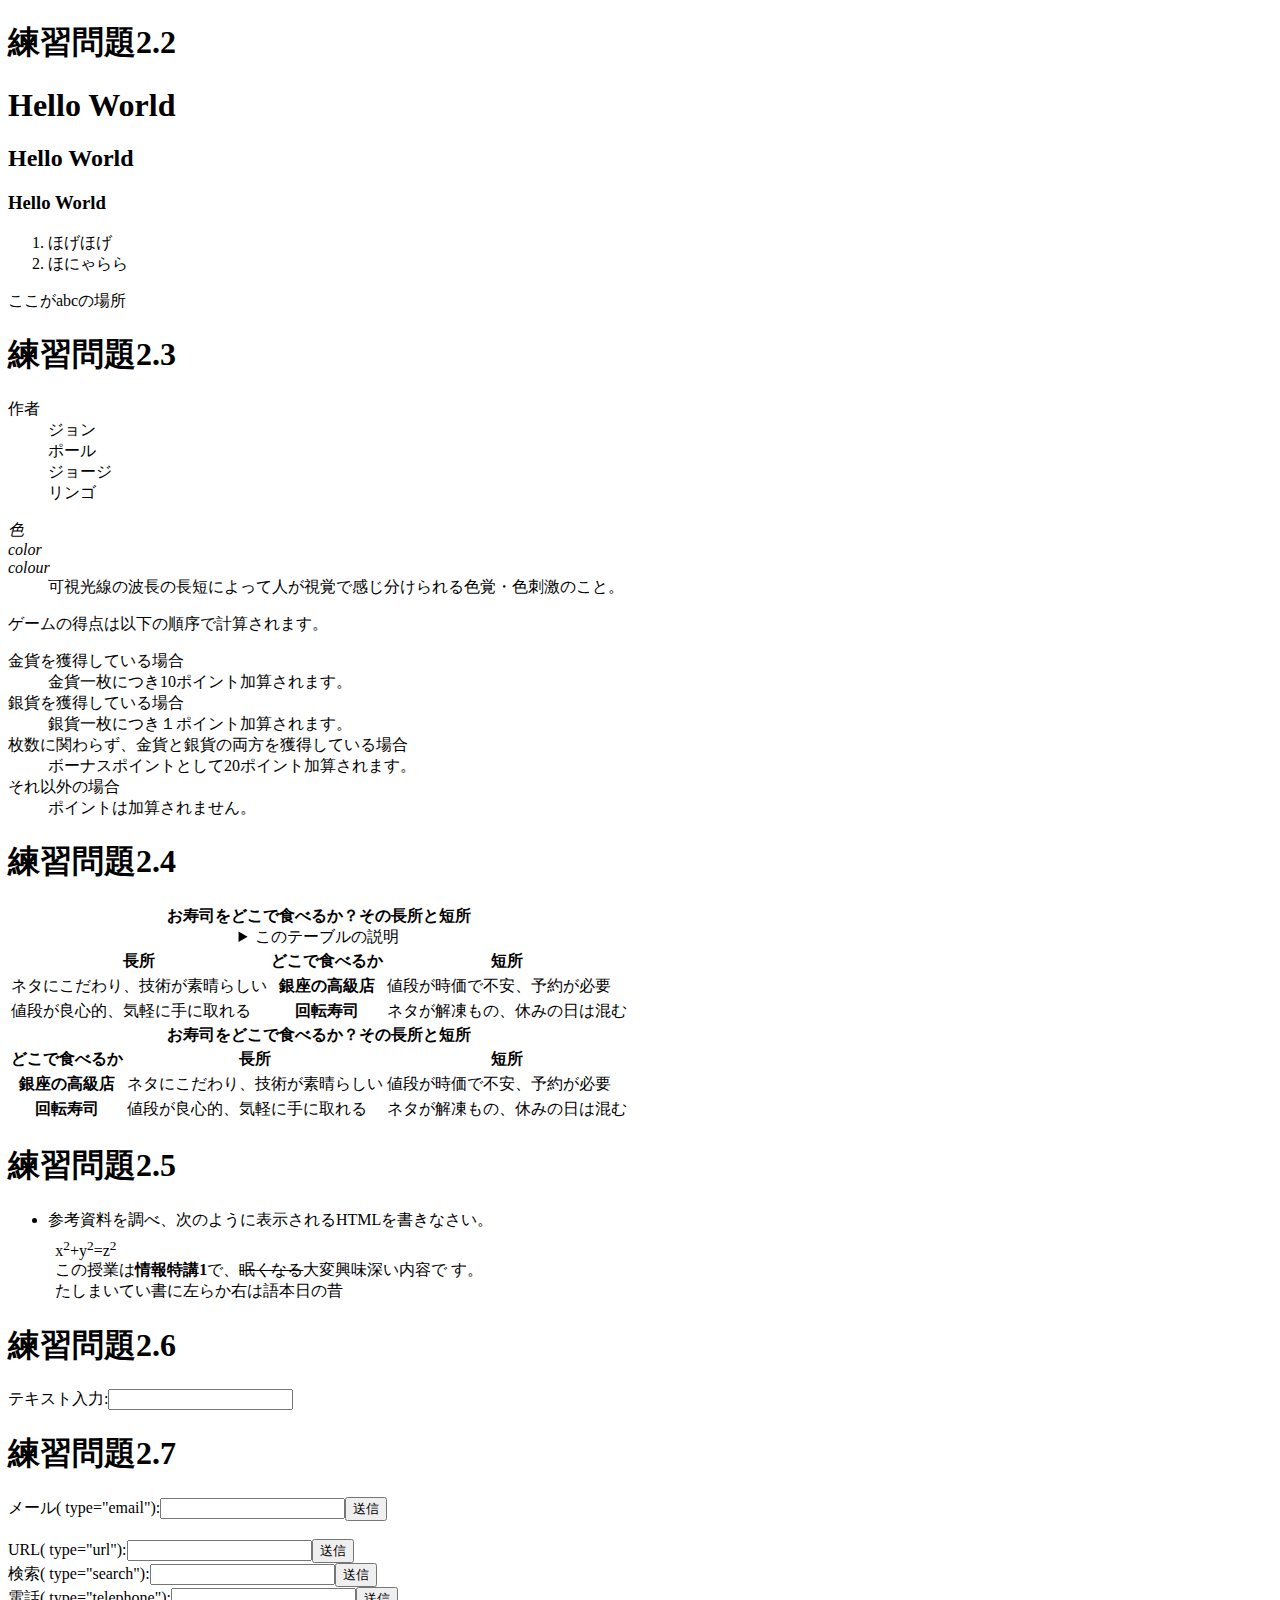
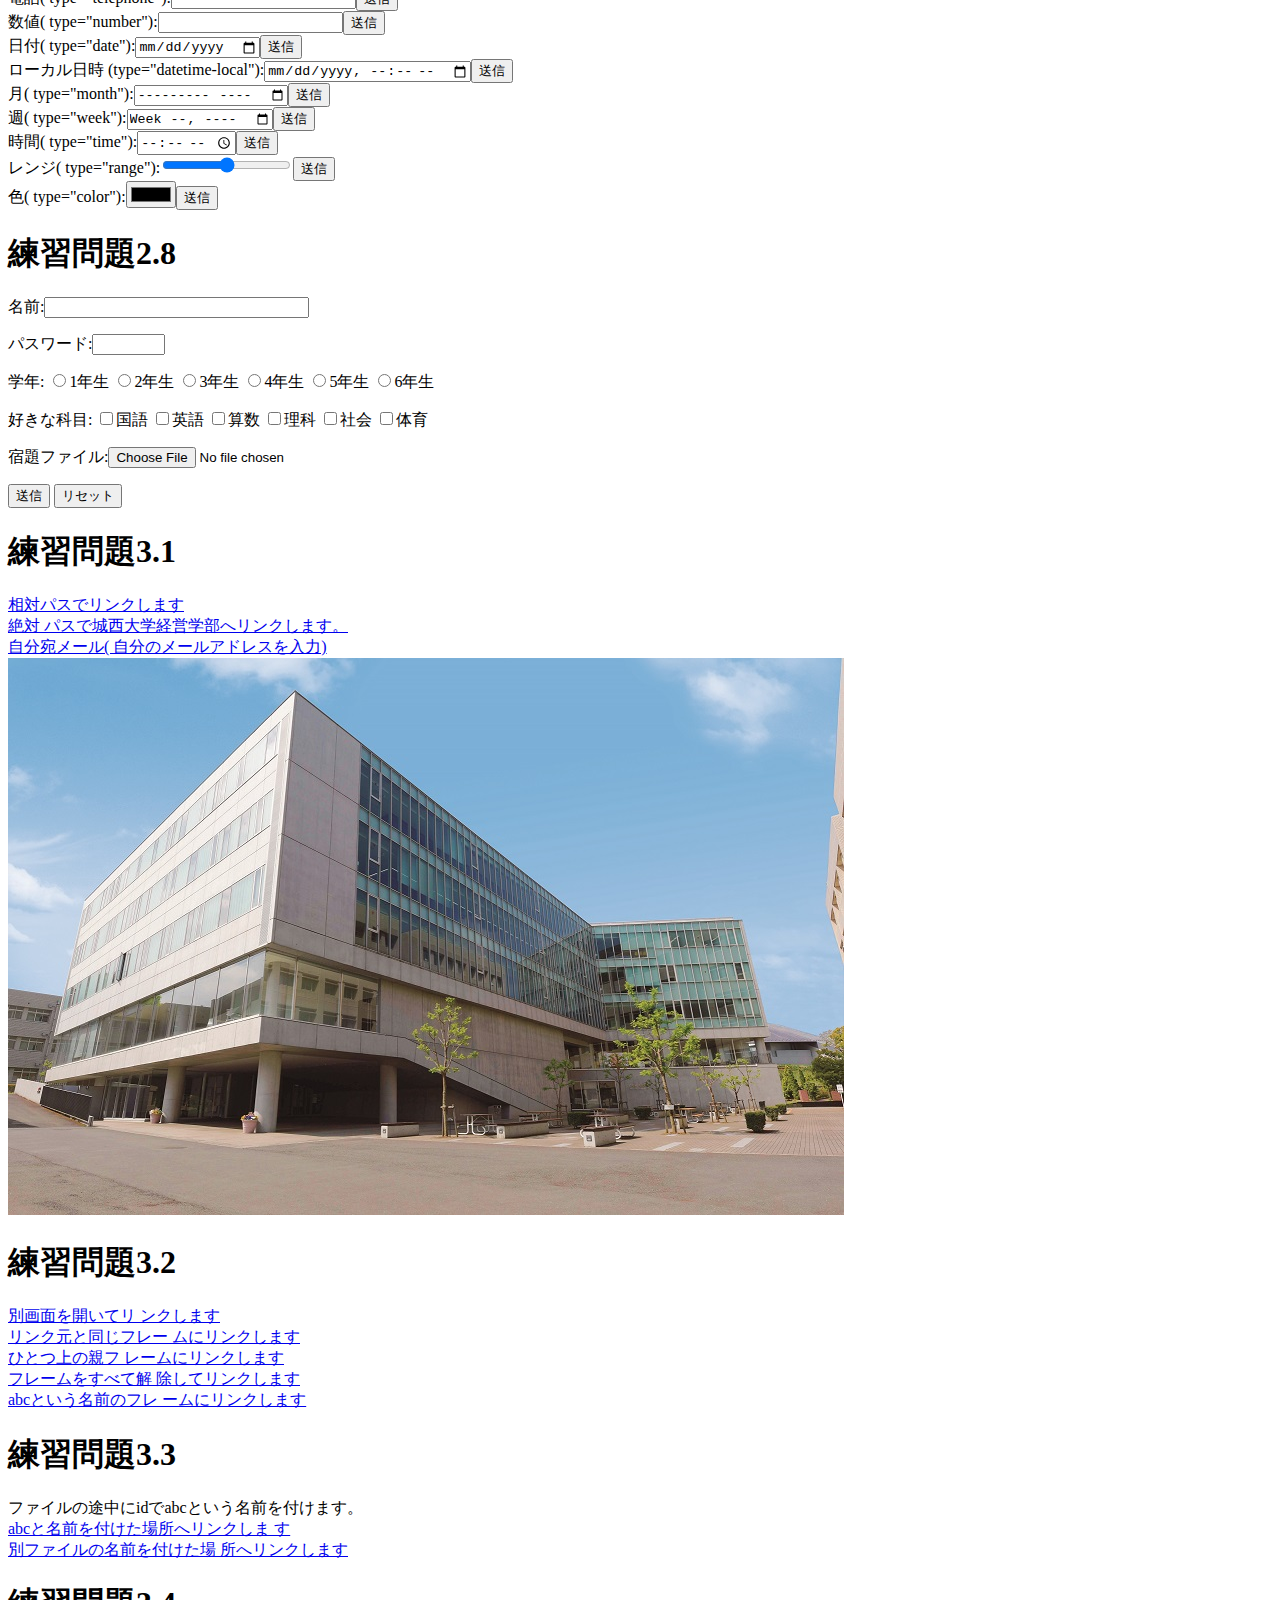
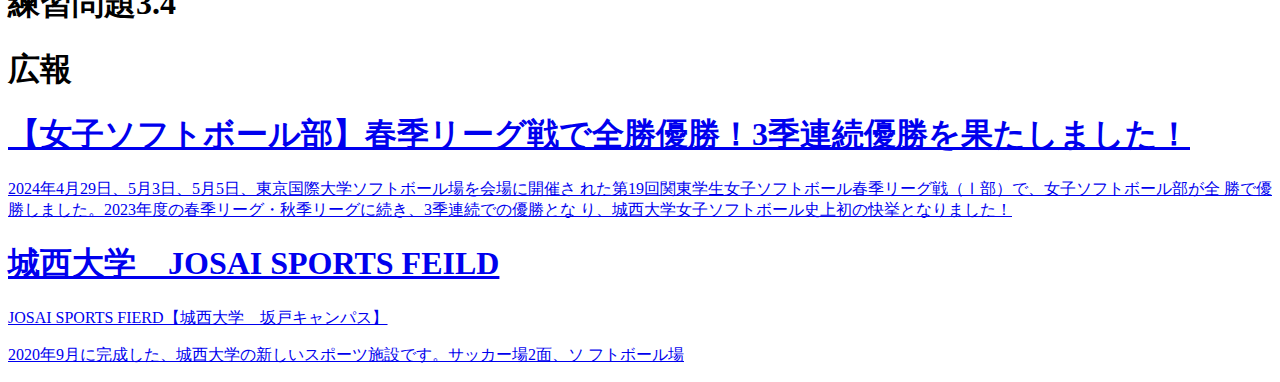
==== index.html @ 0cda3645 "Update index.html" ====
<!DOCTYPE html>
 
<html lang="ja">
 
<head>
 
<meta charset="UTF-8">
 
<title>Web開発の練習1</title>
 
</head>
 
<body>
 
<!--文字の大きさの練習-->

 <h1>練習問題2.2</h1>
 
<h1>Hello World</h1>

 <h2>Hello World</h2>

 <h3>Hello World</h3>

 <ol>
  
   <li>ほげほげ</li>
  
   <li>ほにゃらら</li>
  
 </ol>

 <a id="abc">ここがabcの場所</a>

 <h1>練習問題2.3</h1>

 <dl>
 <dt>作者</dt>
 <dd>ジョン</dd>
 <dd>ポール</dd>
 <dd>ジョージ</dd>
 <dd>リンゴ</dd>
 </dl>

 <dl>
 <dt lang="ja"><dfn>色</dfn></dt>
 <dt lang="en-US"><dfn>color</dfn></dt>
 <dt lang="en-GB"><dfn>colour</dfn></dt>
 <dd>可視光線の波長の長短によって人が視覚で感じ分けられる色覚・色刺激のこと。</dd>
 </dl>
 <p>ゲームの得点は以下の順序で計算されます。
 </p>
 <dl>
 <dt>金貨を獲得している場合</dt>
 <dd>金貨一枚につき10ポイント加算されます。
 </dd>
 <dt>銀貨を獲得している場合</dt>
 <dd>銀貨一枚につき１ポイント加算されます。</dd>
 <dt>枚数に関わらず、金貨と銀貨の両方を獲得している場合</dt>
 <dd>ボーナスポイントとして20ポイント加算されます。</dd>
 <dt>それ以外の場合</dt>
 <dd>ポイントは加算されません。</dd>
 </dl>

 <h1>練習問題2.4</h1>

 <table>
 <caption>
 <strong>お寿司をどこで食べるか？その長所と短所</strong>
 <details>
 <summary>このテーブルの説明</summary>
 <p>以下のテーブルでは、２番目のカラムに寿司店のタイプが入れられています。その左側にそのようなタイプのお店でお寿司を食べる場合の長所が、右側に短所が入られています。</p>
 </details>
 </caption>
 <thead>
 <tr><th>長所</th><th>どこで食べるか</th><th>短所</th></tr>
 </thead>
 <tbody>
 <tr><td>ネタにこだわり、技術が素晴らしい</td><th>銀座の高級店
 </th><td>値段が時価で不安、予約が必要</td></tr>
 <tr><td>値段が良心的、気軽に手に取れる</td><th>回転寿司
 </th><td>ネタが解凍もの、休みの日は混む</td></tr>
 </tbody>
 </table>
 <table>
 <caption>
 <strong>お寿司をどこで食べるか？その長所と短所</strong>
 </caption>
 <thead>
 <tr><th>どこで食べるか</th><th>長所</th><th>短所
 </th></tr>
 </thead>
 <tbody>
 <tr><th>銀座の高級店</th><td>ネタにこだわり、技術が素晴らしい
 </td><td>値段が時価で不安、予約が必要</td></tr>
 <tr><th>回転寿司</th><td>値段が良心的、気軽に手に取れる</td><td>ネタが解凍もの、休みの日は混む</td></tr>
 </tbody>
 </table>

 <h1>練習問題2.5</h1>

<ul>
<li>参考資料を調べ、次のように表示されるHTMLを書きなさい。
<p
style="margin:1ex">x<sup>2</sup>+y<sup>2</sup>=z<sup>2</sup>
<br>
この授業は<b>情報特講1</b>で、<s>眠くなる</s>大変興味深い内容で
す。<br>
<bdo dir="rtl">昔の日本語は右から左に書いていました</bdo></p>
</li>
</ul>
 

 <h1>練習問題2.6</h1>
 
<p>テキスト入力:<input type="text"></p>

<h1>練習問題2.7</h1>

<form action="xxx.php" method="post"><label>メール(
type="email"):<input type="email"
name="email"></label><input type="submit" value="送信
"></form>

<br>
<form action="xxx.php" method="post"><label>URL(
type="url"):<input type="url" name="url"></label><input
type="submit" value="送信"></form>
<form action="XXX.php" method="post"><label>検索(
type="search"):<input type="search"
name="search"></label><input type="submit" value="送信
"></form>
<form action="xxx.php" method="post"><label>電話(
type="telephone"):<input type="tel"
name="tel"></label><input type="submit" value="送信
"></form>

<form action="xxx.php" method="post"><label>数値(
type="number"):<input type="number"
name="number"></label><input type="submit" value="送信
"></form>
<form action="xxx.php" method="post"><label>日付(
type="date"):<input type="date"
name="date"></label><input type="submit" value="送信
"></form>
<form action="xxx.php" method="post"><label>ローカル日時
(type="datetime-local"):<input type="datetime-local"
name="datetime-local"></label><input type="submit"
value="送信"></form>

<form action="xxx.php" method="post"><label>月(
type="month"):<input type="month"
name="month"></label><input type="submit" value="送信
"></form> 
<form action="xxx.php" method="post"><label>週(
type="week"):<input type="week"
name="week"></label><input type="submit" value="送信
"></form>
<form action="xxx.php" method="post"><label>時間(
type="time"):<input type="time"
name="time"></label><input type="submit" value="送信
"></form>
<form action="xxx.php" method="post"><label>レンジ(
type="range"):<input type="range"
name="range"></label><input type="submit" value="送信
"></form>
<form action="xxx.php" method="post"><label>色(
type="color"):<input type="color"
name="color"></label><input type="submit" value="送信
"></form>

 <h1>練習問題2.8</h1>

<p><label>名前:<input type="text" name="name" size="30" maxlength="20"></label></p>
<p><label>パスワード:<input type="password" name="pass" size="6"
maxlength="4"></label></p>
<p>学年:
<label><input type="radio" name="gakunen" value="1">1年生</label>
<label><input type="radio" name="gakunen" value="2">2年生</label>
<label><input type="radio" name="gakunen" value="3">3年生</label>
<label><input type="radio" name="gakunen" value="4">4年生</label>
<label><input type="radio" name="gakunen" value="5">5年生</label>
<label><input type="radio" name="gakunen" value="6">6年生</label>
</p>
<p>好きな科目:
<label><input type="checkbox" name="kamoku" value="kokugo">国語</label>
<label><input type="checkbox" name="kamoku" value="eigo">英語</label>
<label><input type="checkbox" name="kamoku" value="sansu">算数</label>
<label><input type="checkbox" name="kamoku" value="rika">理科</label>
<label><input type="checkbox" name="kamoku" value="syakai">社会</label>
<label><input type="checkbox" name="kamoku" value="taiiku">体育</label>
</p>
<p><label>宿題ファイル:<input type="file" name="syukudai"></label></p>
<p>
<input type="submit" value="送信">
<input type="reset" value="リセット">
</p>

<h1>練習問題3.1</h1>

<a href="a.html">相対パスでリンクします</a><br>
<a href=https://www.josai.ac.jp/management/>絶対
パスで城西大学経営学部へリンクします。</a><br>
<a href="mailto:zm23475@josai.ac.jp">自分宛メール(
自分のメールアドレスを入力)</a><br>
<a href="https://www.josai.ac.jp/management/">
<img src="./image/keiei_small.jpg" alt="城西大学経営
学部"></a>

<h1>練習問題3.2</h1>

<a href="a.html" target="_blank">別画面を開いてリ
ンクします</a><br>
<a href="a.html" target="_self">リンク元と同じフレー
ムにリンクします</a><br>
<a href="a.html" target="_parent">ひとつ上の親フ
レームにリンクします</a><br>
<a href="a.html" target="_top">フレームをすべて解
除してリンクします</a><br>
<a href="a.html" target="abc">abcという名前のフレ
ームにリンクします</a><br>

<h1>練習問題3.3</h1>

ファイルの途中にidでabcという名前を付けます。<br>

<a href="#abc">abcと名前を付けた場所へリンクしま
す</a><br>

<a href="a.html#def">別ファイルの名前を付けた場
所へリンクします</a>

<h1>練習問題3.4</h1>
<aside class="ad">
<h1>広報</h1>
<a
href="https://sports.josai.ac.jp/news/nid00000270.html?_ga=2.108260102.546799402.1715649811-1950105430.1715649811">
<section>
<h1>【女子ソフトボール部】春季リーグ戦で全勝優勝！3季連続優勝を果たしました！
</h1>
<p>2024年4月29日、5月3日、5月5日、東京国際大学ソフトボール場を会場に開催さ
れた第19回関東学生女子ソフトボール春季リーグ戦（Ⅰ部）で、女子ソフトボール部が全
勝で優勝しました。2023年度の春季リーグ・秋季リーグに続き、3季連続での優勝とな
り、城西大学女子ソフトボール史上初の快挙となりました！</p></section></a>
<a href="https://www.josai.ac.jp/about/facility/shimokawara/">
<section>
<h1>城西大学　JOSAI SPORTS FEILD</h1>
<p>JOSAI SPORTS FIERD【城西大学　坂戸キャンパス】</p>
<p>2020年9月に完成した、城西大学の新しいスポーツ施設です。サッカー場2面、ソ
フトボール場</p>
</section>
 
</body>
 
</html>
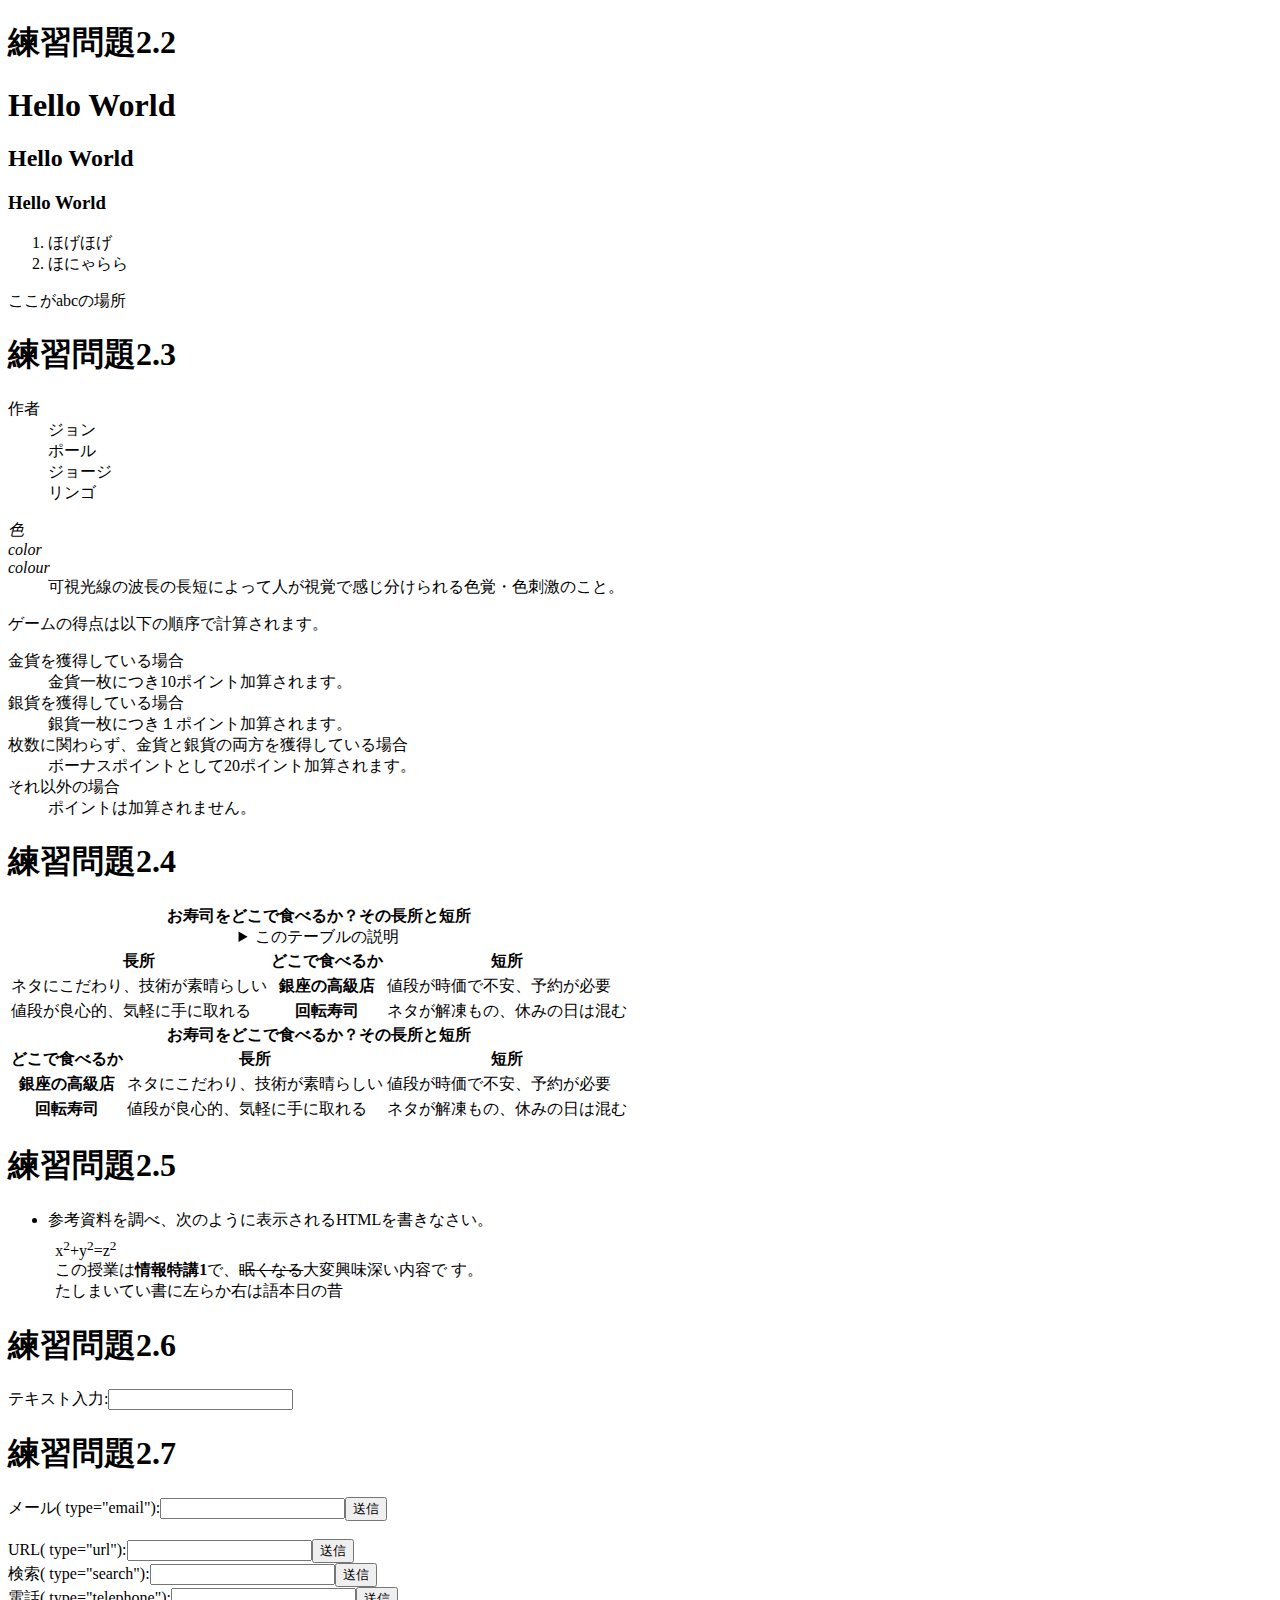
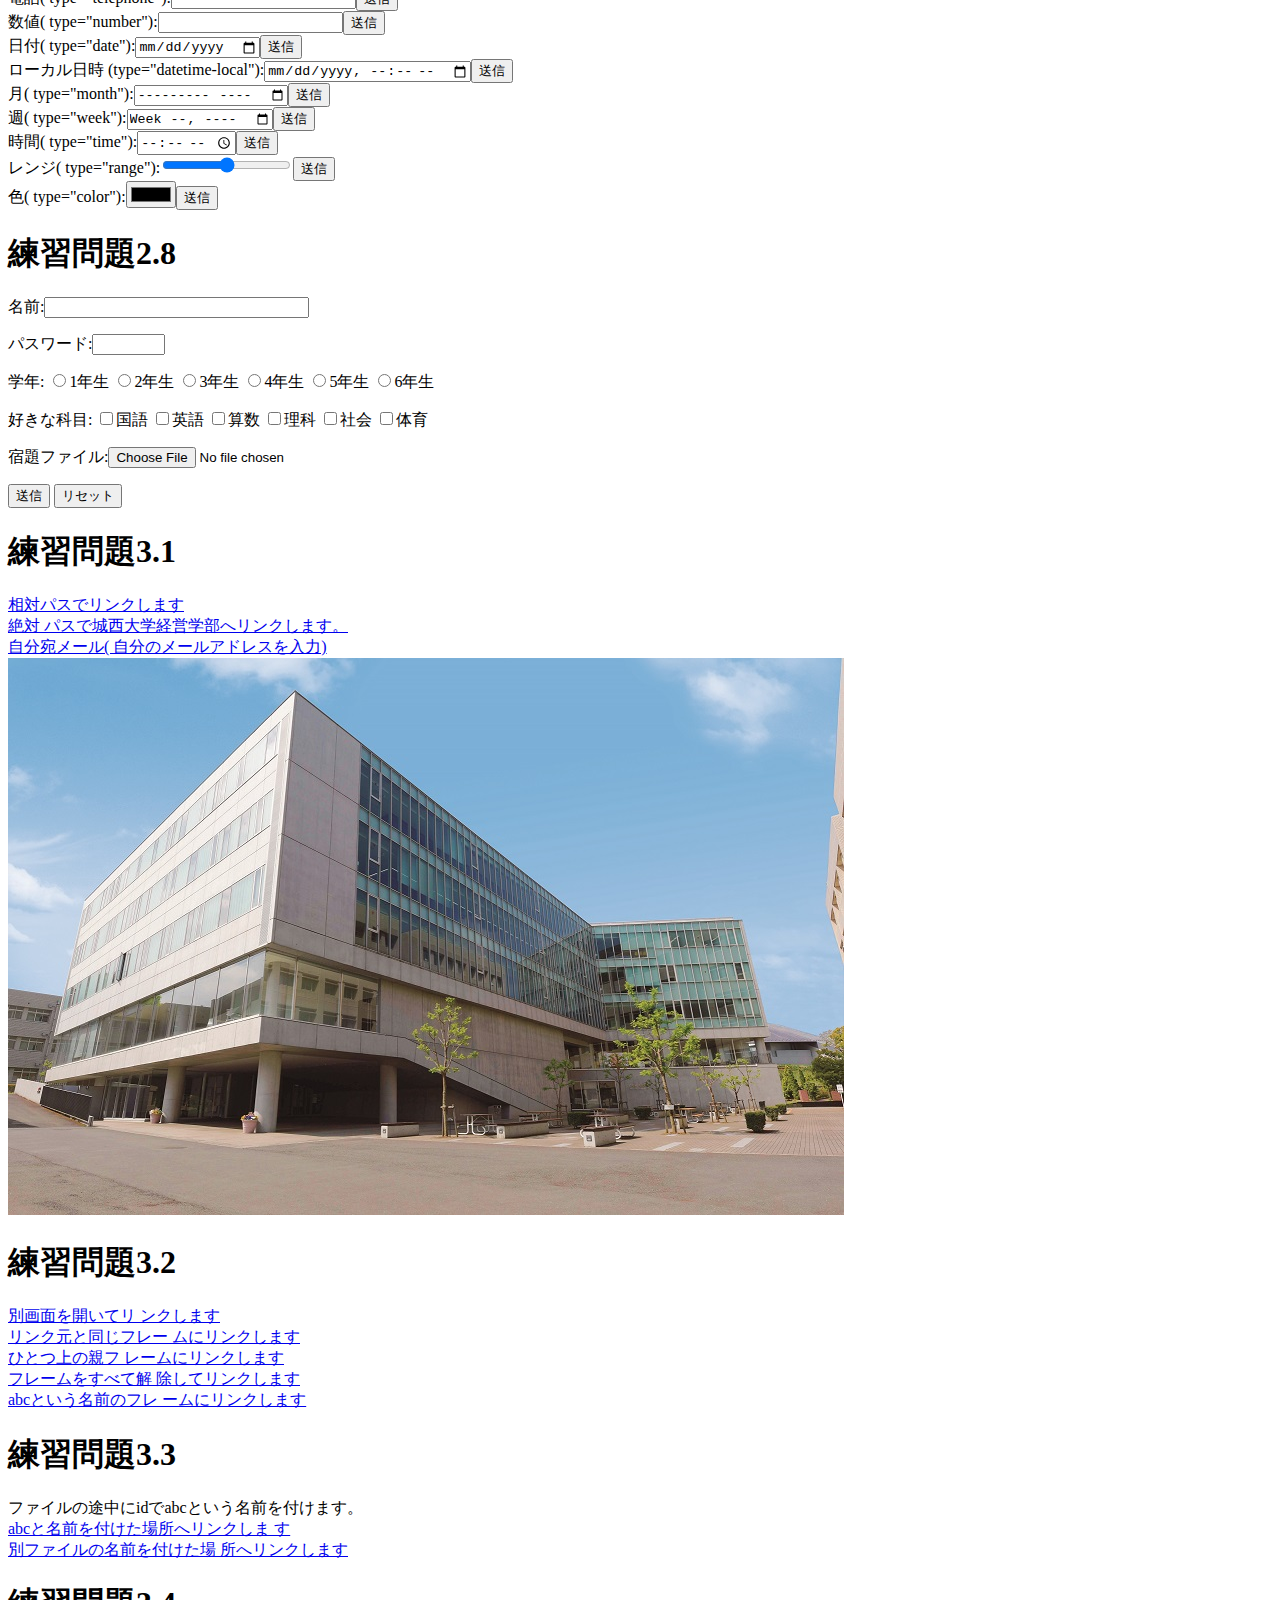
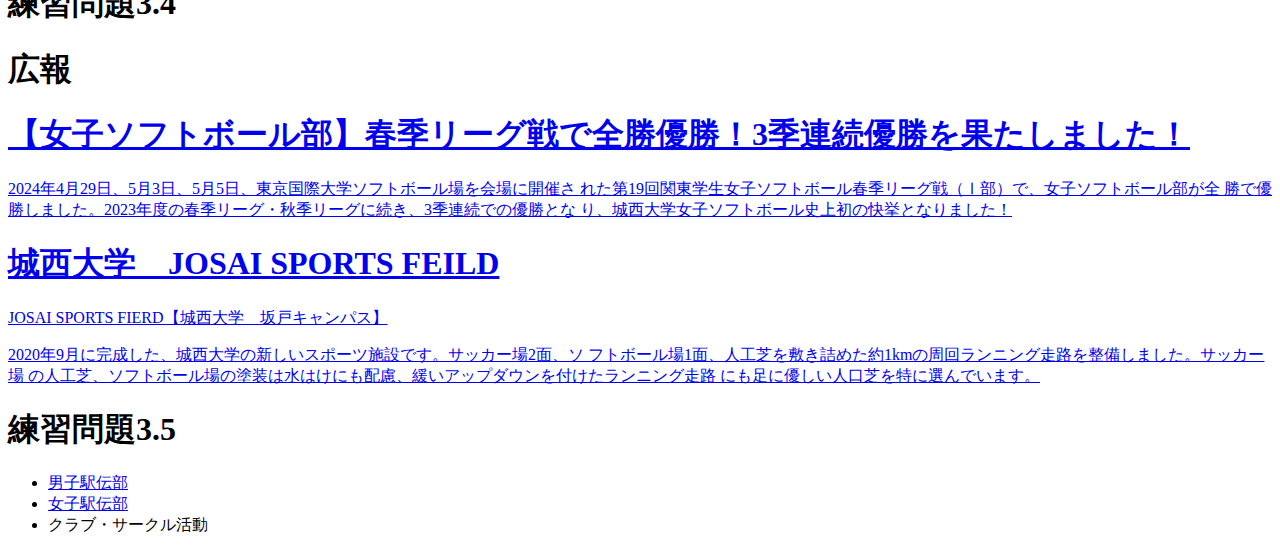
==== commit 7bfe1ea5: "Update index.html" ====
--- a/index.html
+++ b/index.html
@@ -247,9 +247,23 @@
 <h1>城西大学　JOSAI SPORTS FEILD</h1>
 <p>JOSAI SPORTS FIERD【城西大学　坂戸キャンパス】</p>
 <p>2020年9月に完成した、城西大学の新しいスポーツ施設です。サッカー場2面、ソ
-フトボール場</p>
-</section>
- 
+フトボール場1面、人工芝を敷き詰めた約1kmの周回ランニング走路を整備しました。サッカー場
+の人工芝、ソフトボール場の塗装は水はけにも配慮、緩いアップダウンを付けたランニング走路
+にも足に優しい人口芝を特に選んでいます。</p>
+</section></a>
+</aside>
+
+<h1>練習問題3.5</h1>
+
+<nav>
+<ul>
+<li><a href="https://sports.josai.ac.jp/club/dansiekiden/">
+男子駅伝部</a></li>
+<li><a href="https://sports.josai.ac.jp/club/josiekiden/">
+女子駅伝部</a></li>
+<li><a>クラブ・サークル活動</a></li>
+</ul>
+</nav>
 </body>
  
 </html>
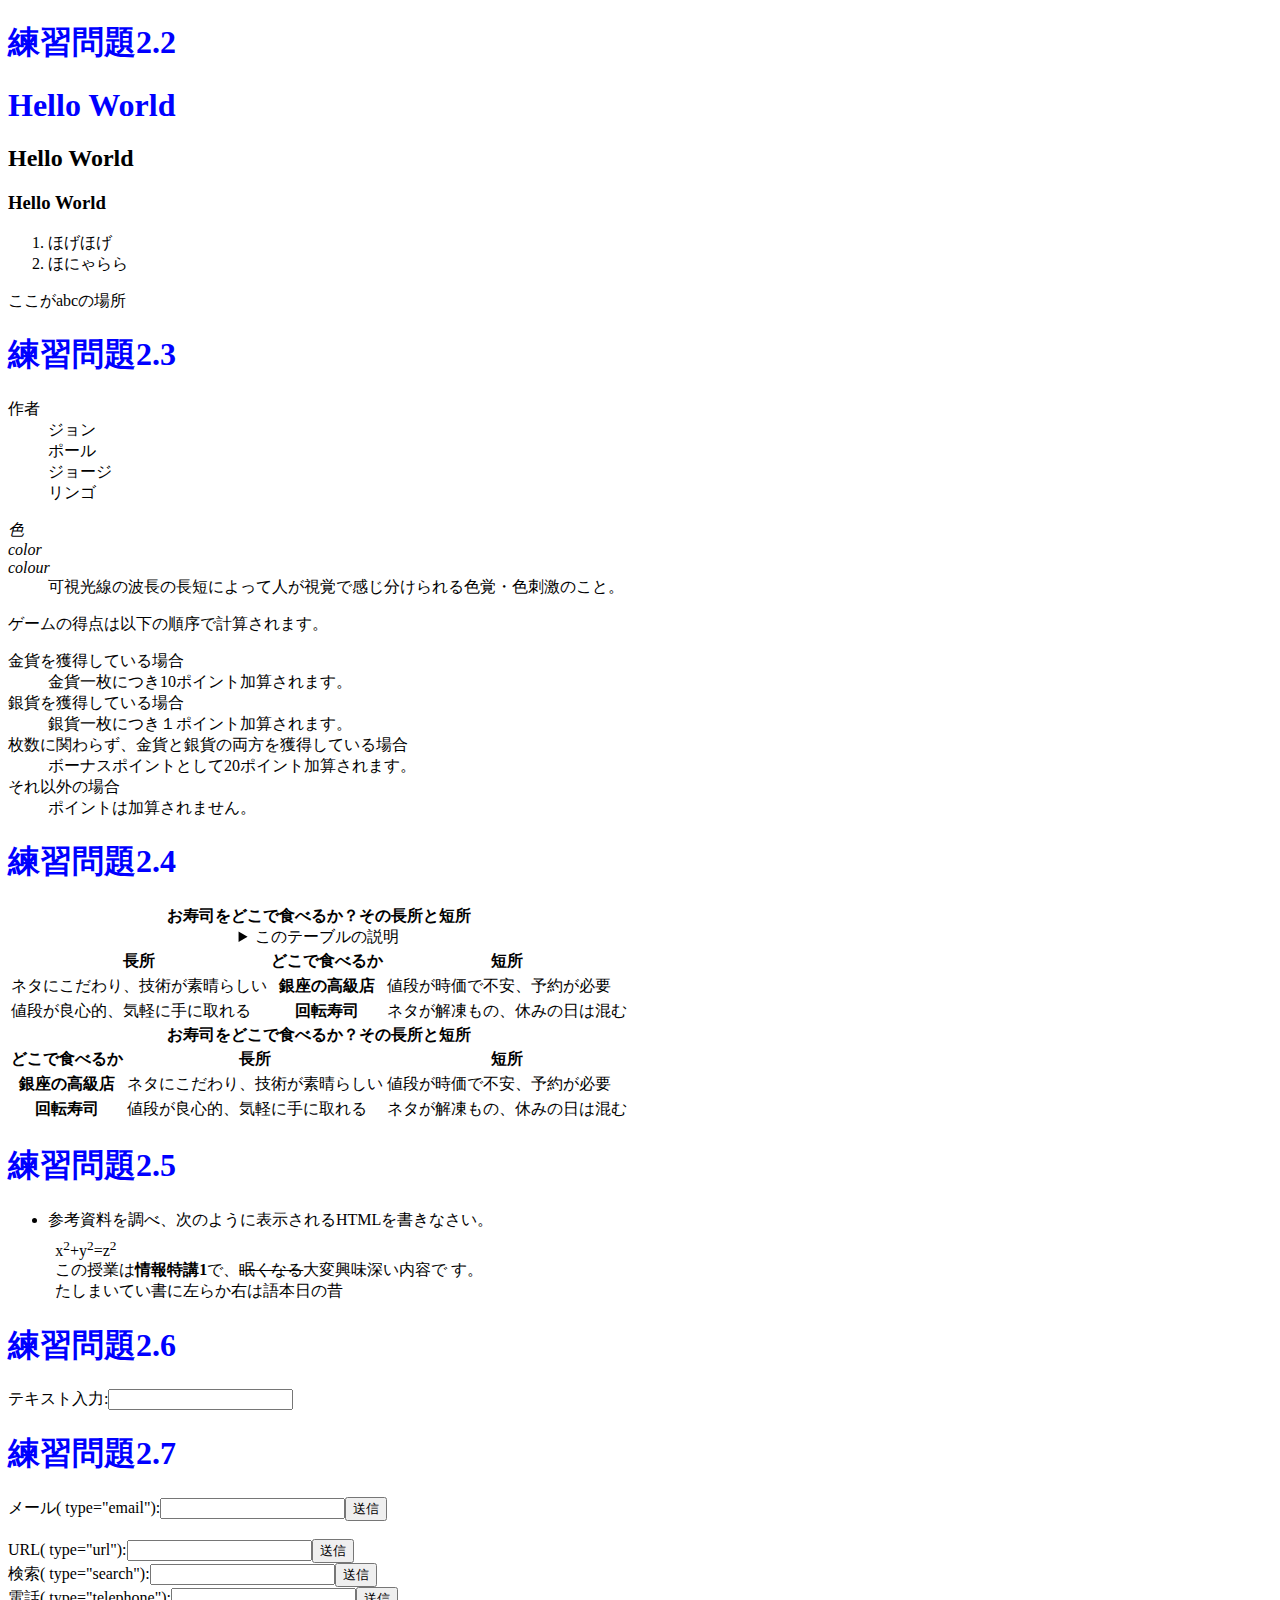
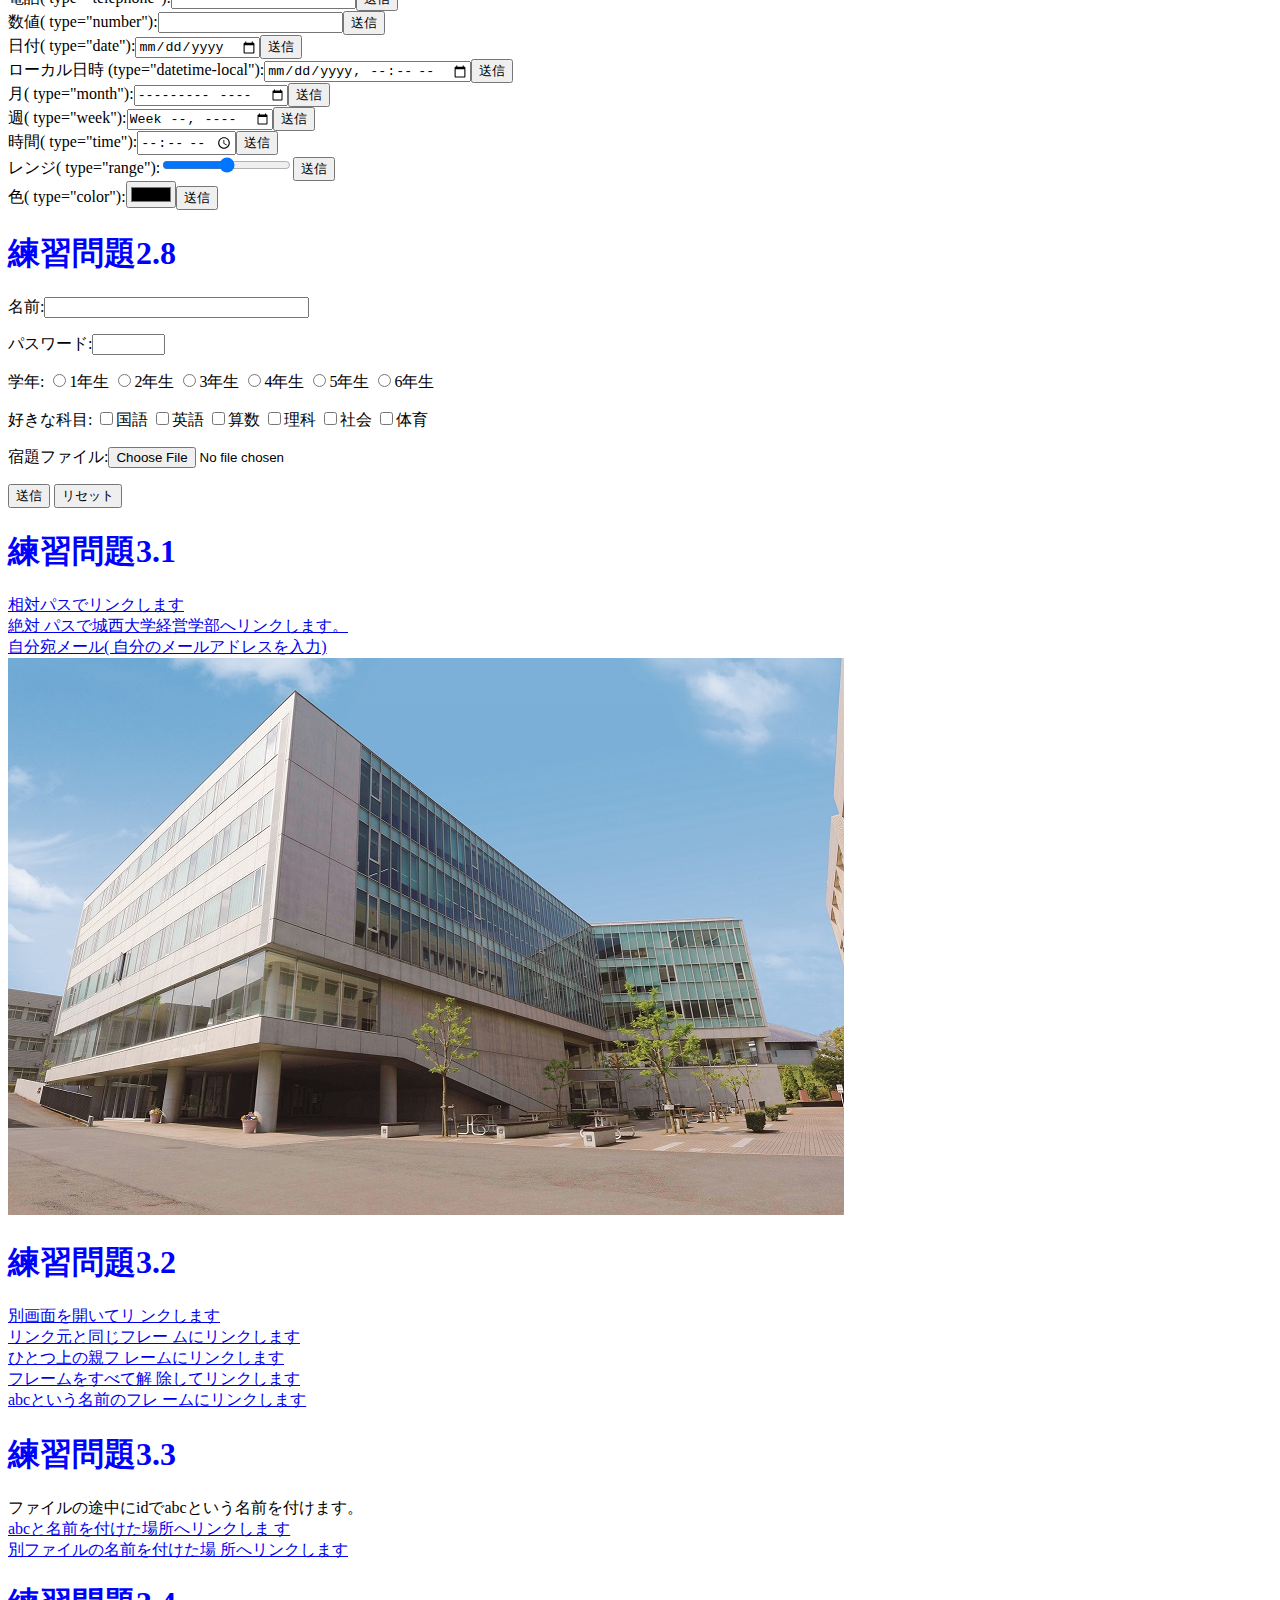
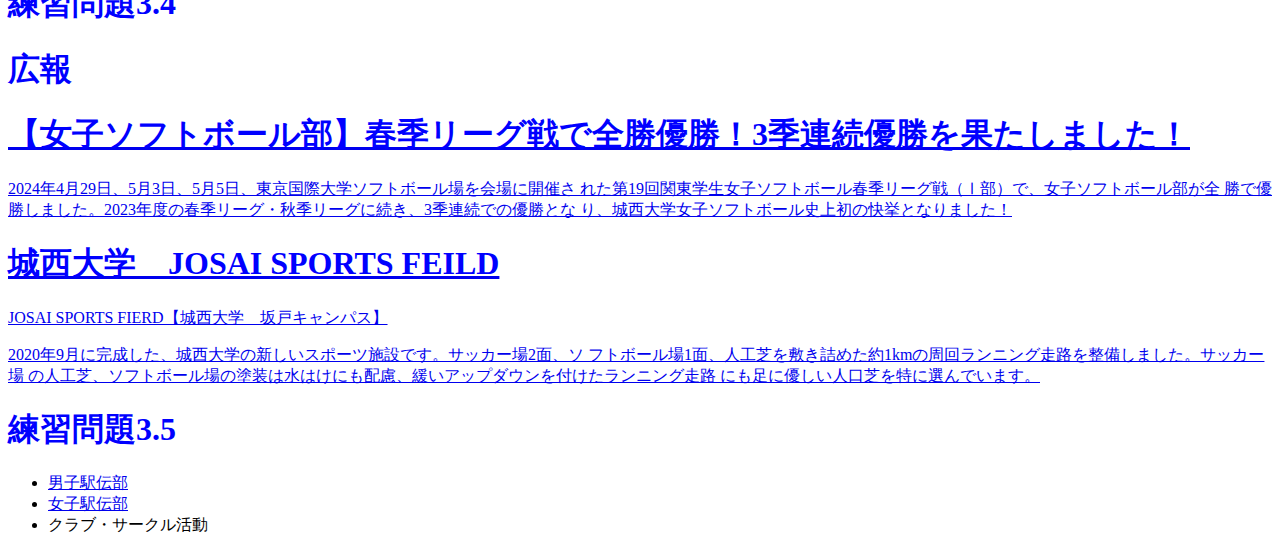
==== commit 317e2482: "Update index.html" ====
--- a/index.html
+++ b/index.html
@@ -7,6 +7,8 @@
 <meta charset="UTF-8">
  
 <title>Web開発の練習1</title>
+
+<link rel="stylesheet" href="mystyle.css"><!--この行を追加-->
  
 </head>
  
--- a/mystyle.css
+++ b/mystyle.css
@@ -0,0 +1 @@
+h1{color:blue;}
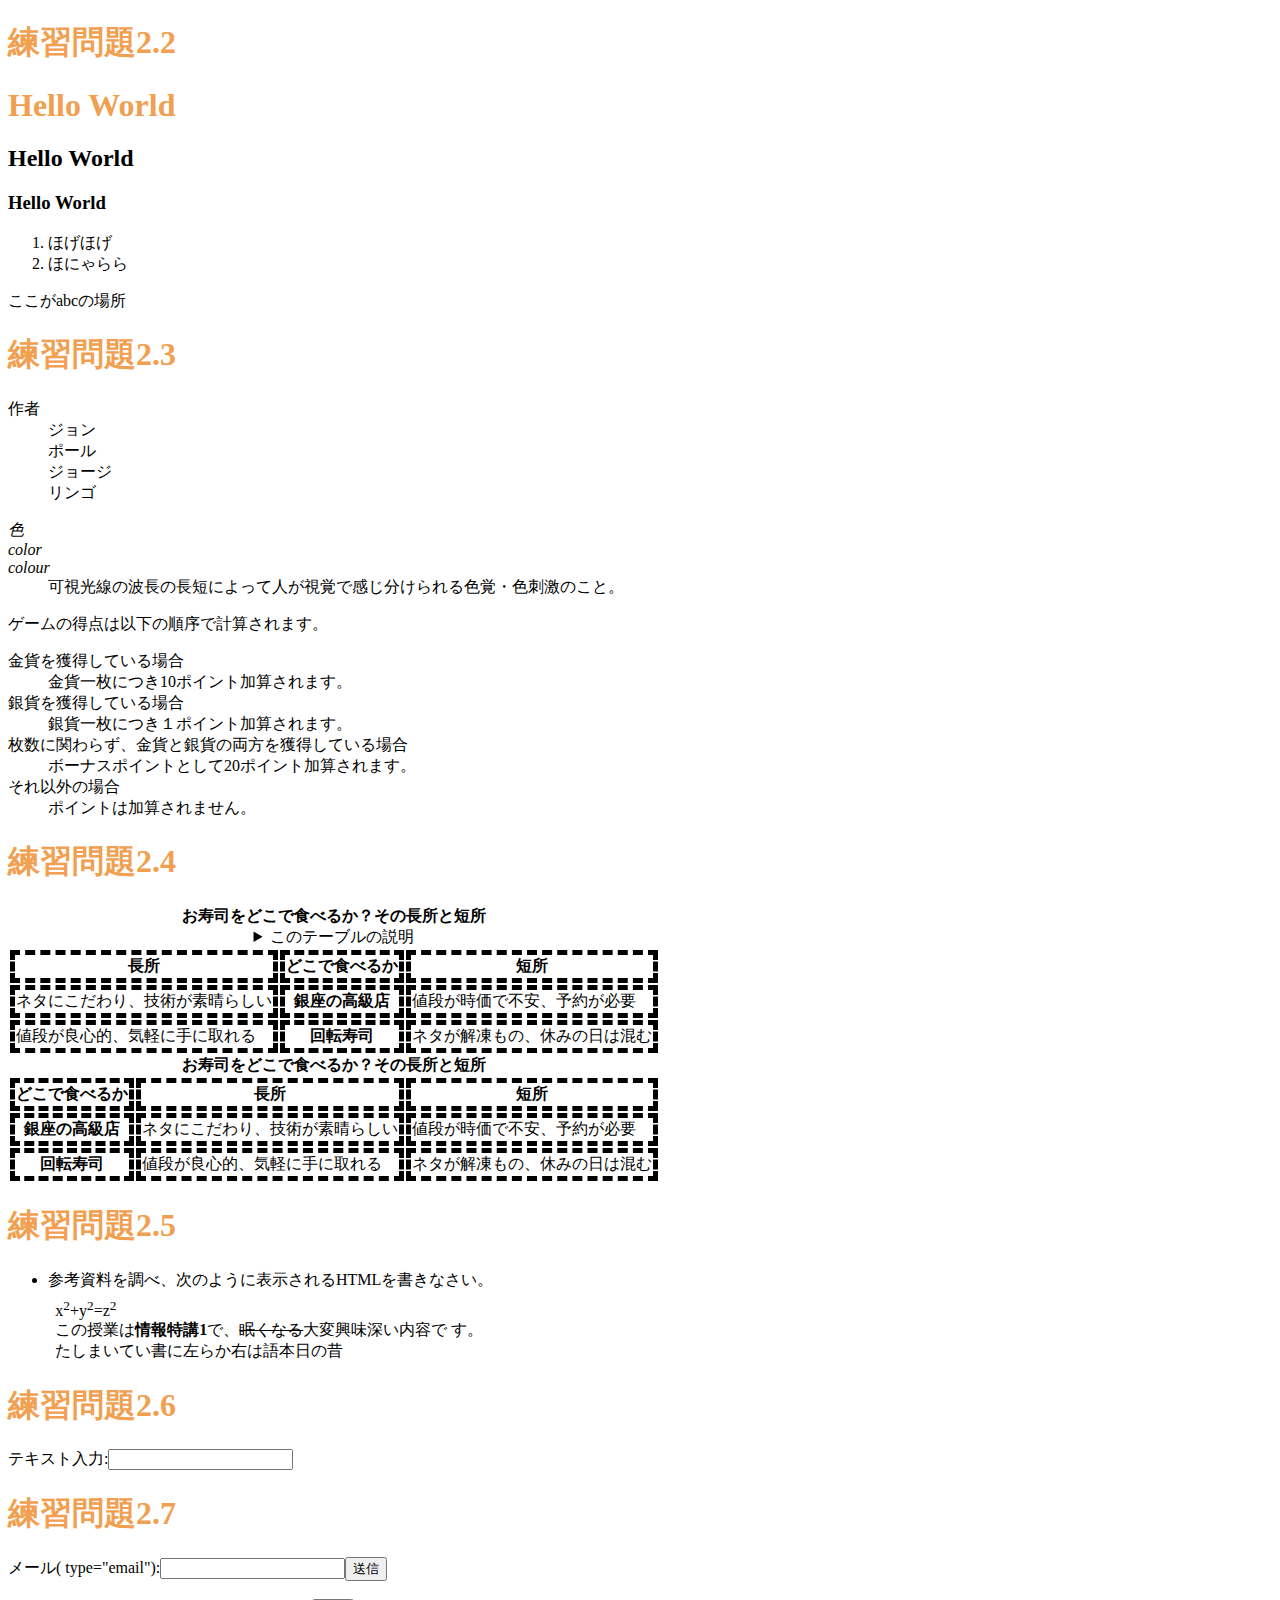
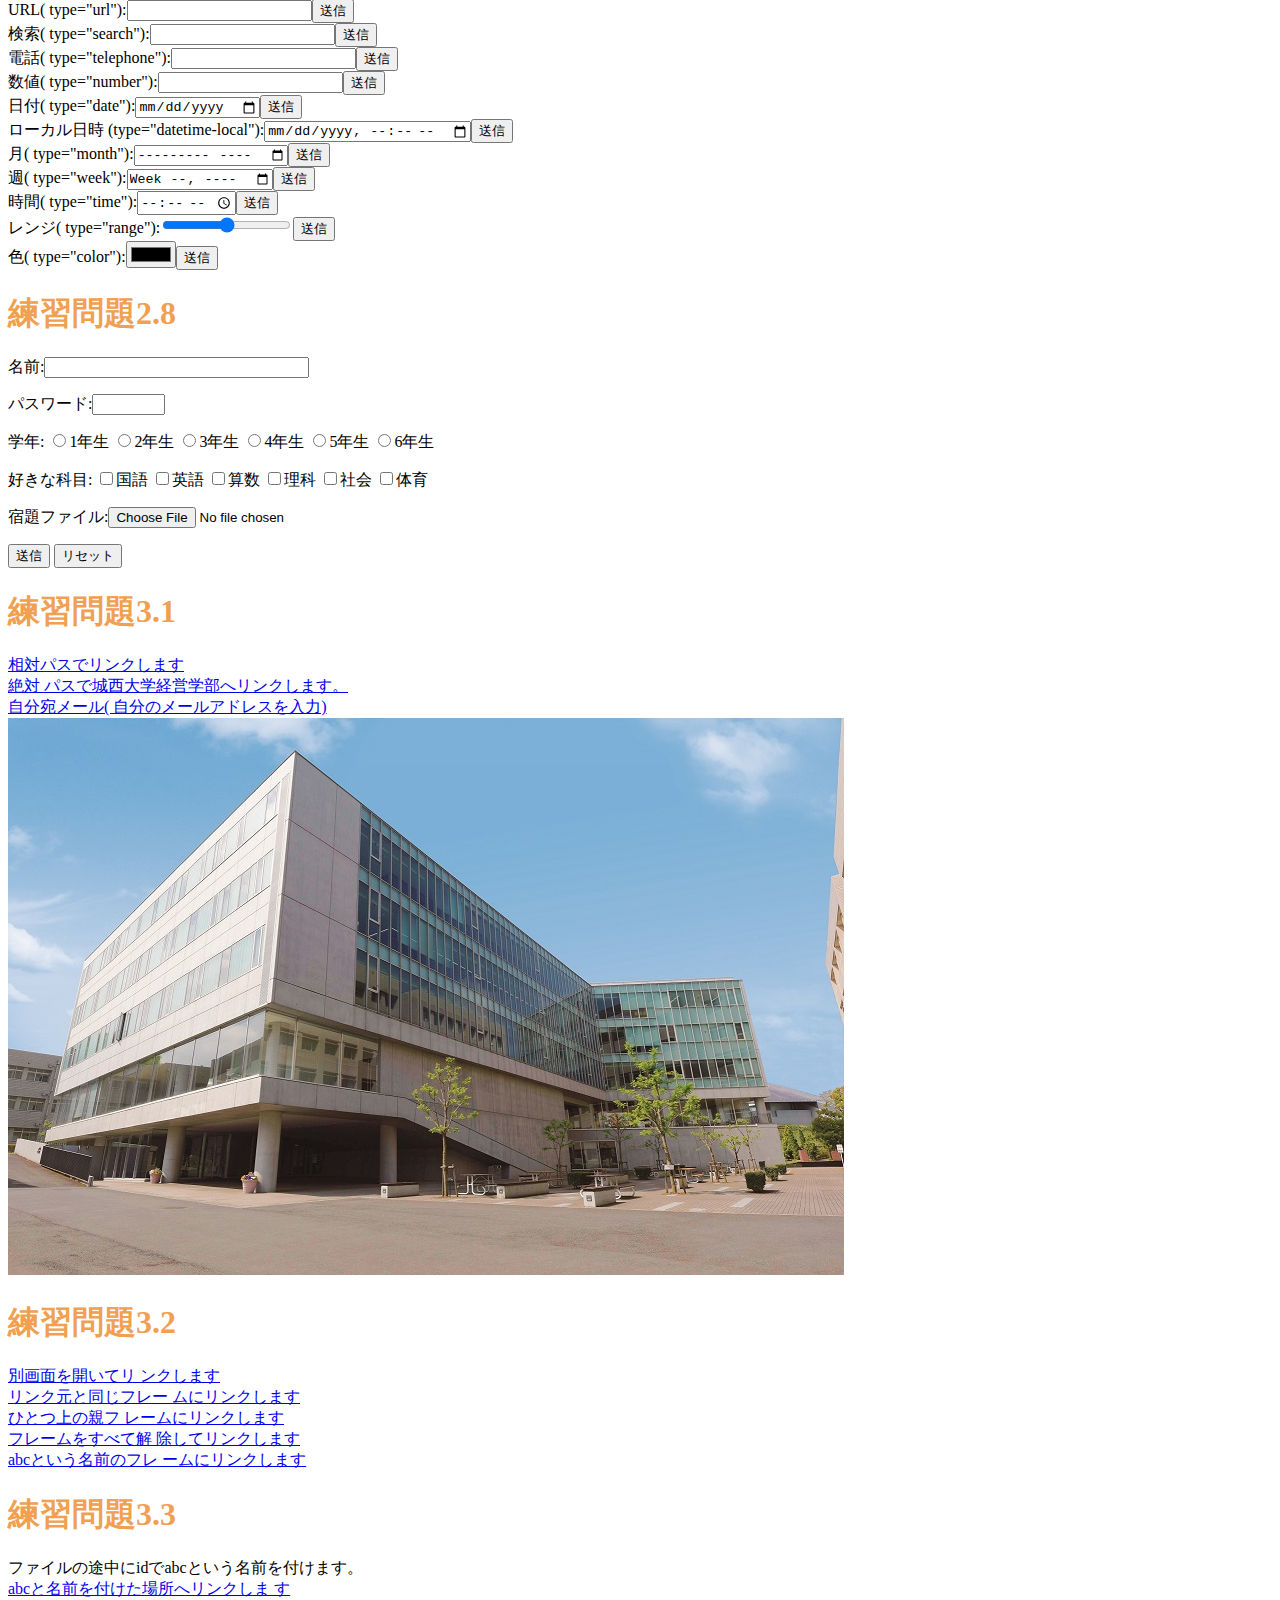
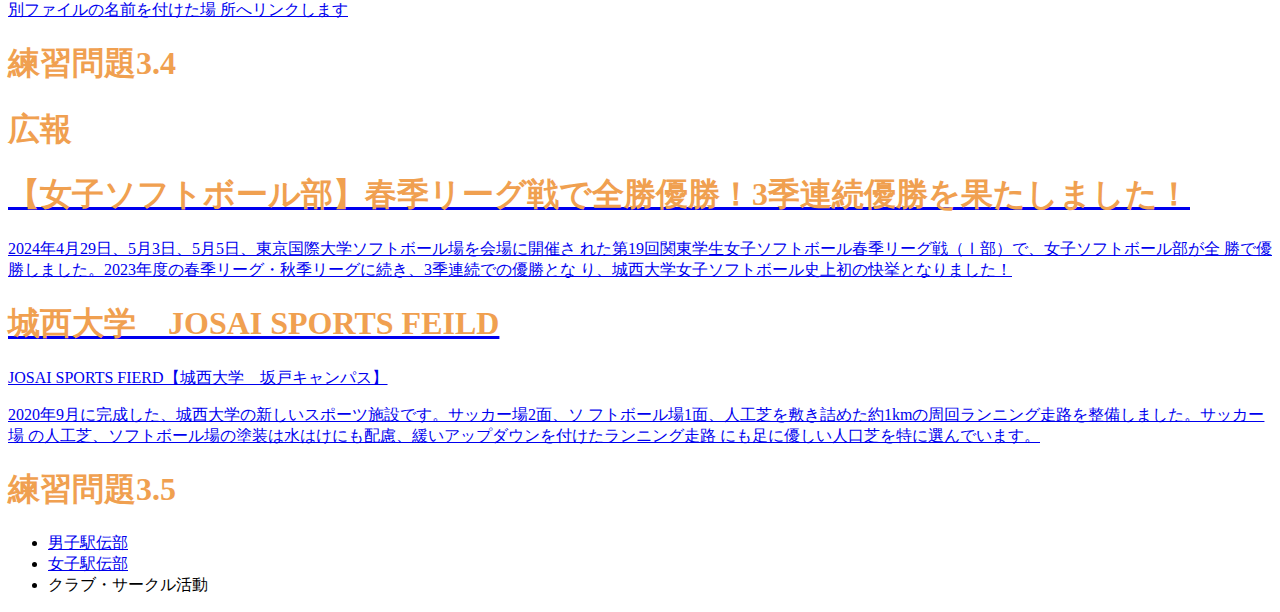
==== commit 18089b46: "Update index.html" ====
--- a/index.html
+++ b/index.html
@@ -75,7 +75,7 @@
  </details>
  </caption>
  <thead>
- <tr><th>長所</th><th>どこで食べるか</th><th>短所</th></tr>
+ <tr><th class="important">長所</th><th>どこで食べるか</th><th>短所</th></tr>
  </thead>
  <tbody>
  <tr><td>ネタにこだわり、技術が素晴らしい</td><th>銀座の高級店
--- a/mystyle.css
+++ b/mystyle.css
@@ -1 +1,4 @@
-h1{color:blue;}
+/*h1{color:green}*/
+h1{color:#F0A050;}
+
+th,td{border:dashed thick black;}
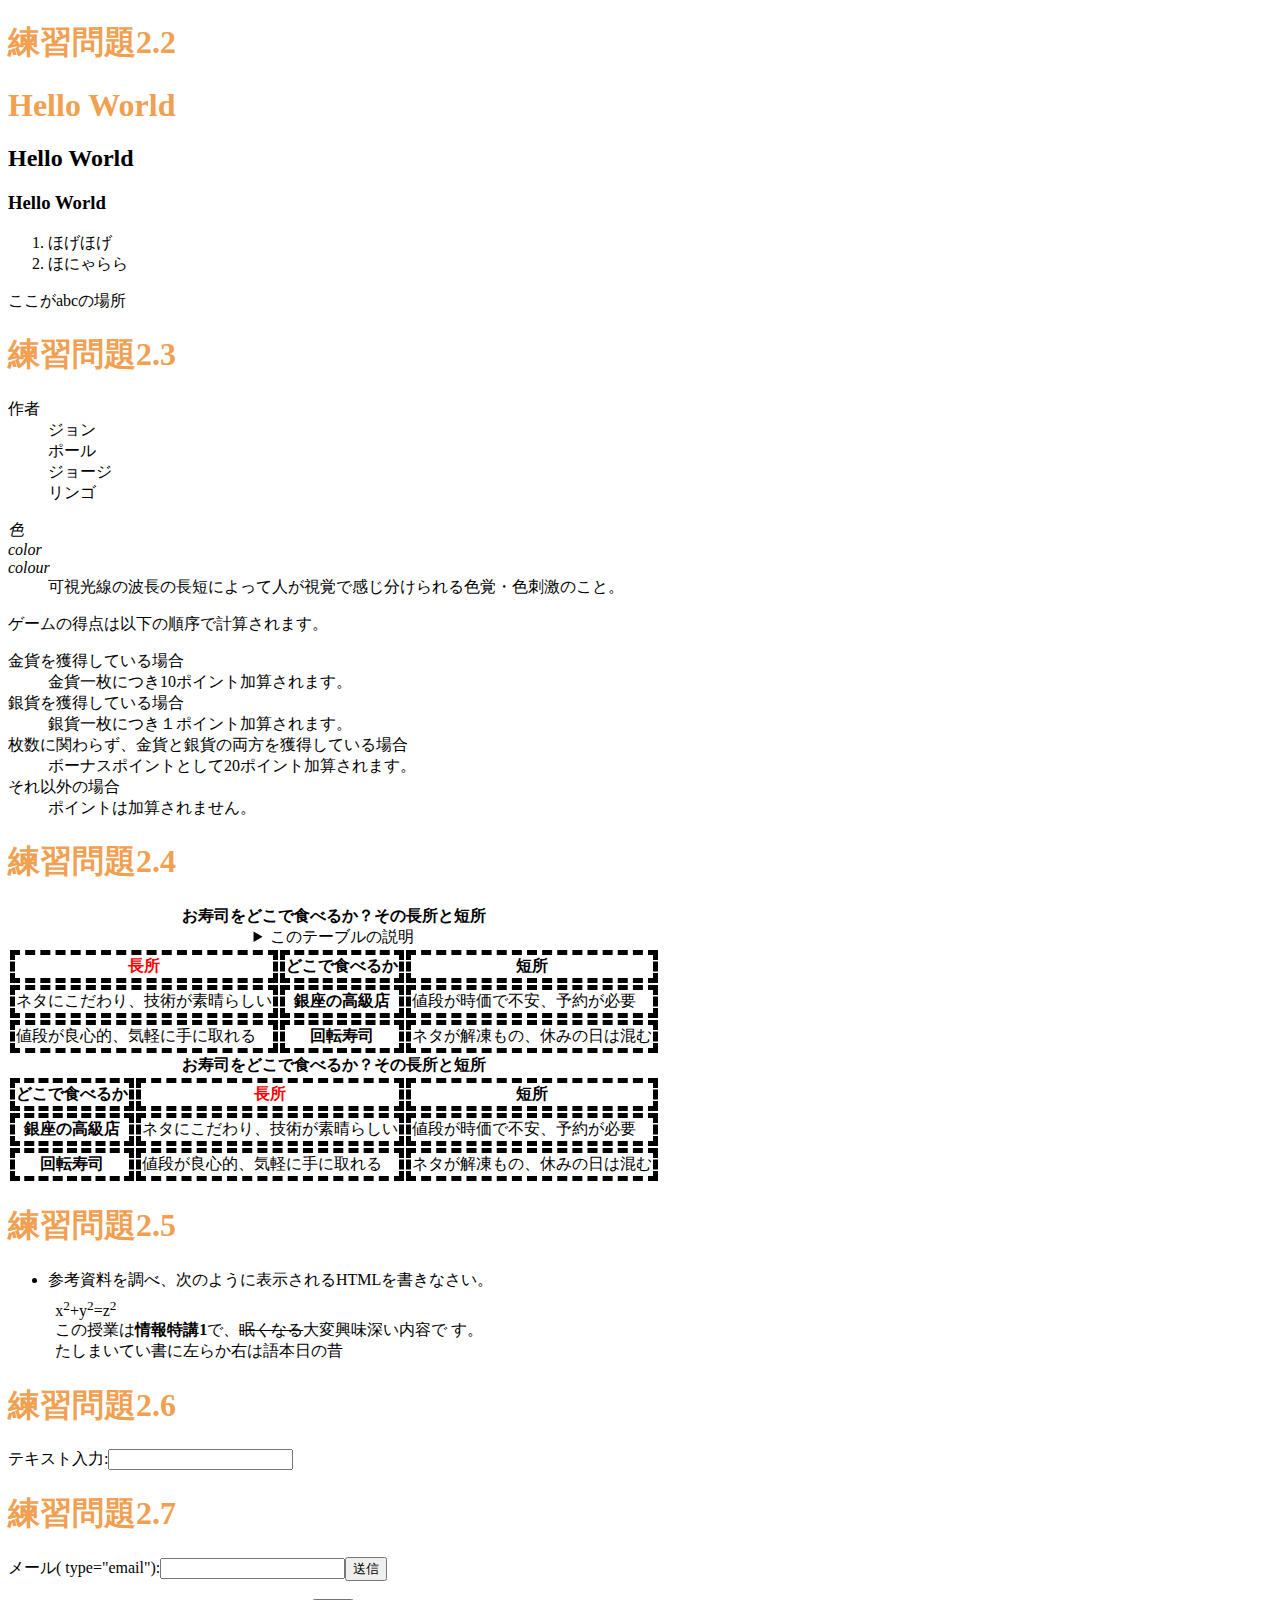
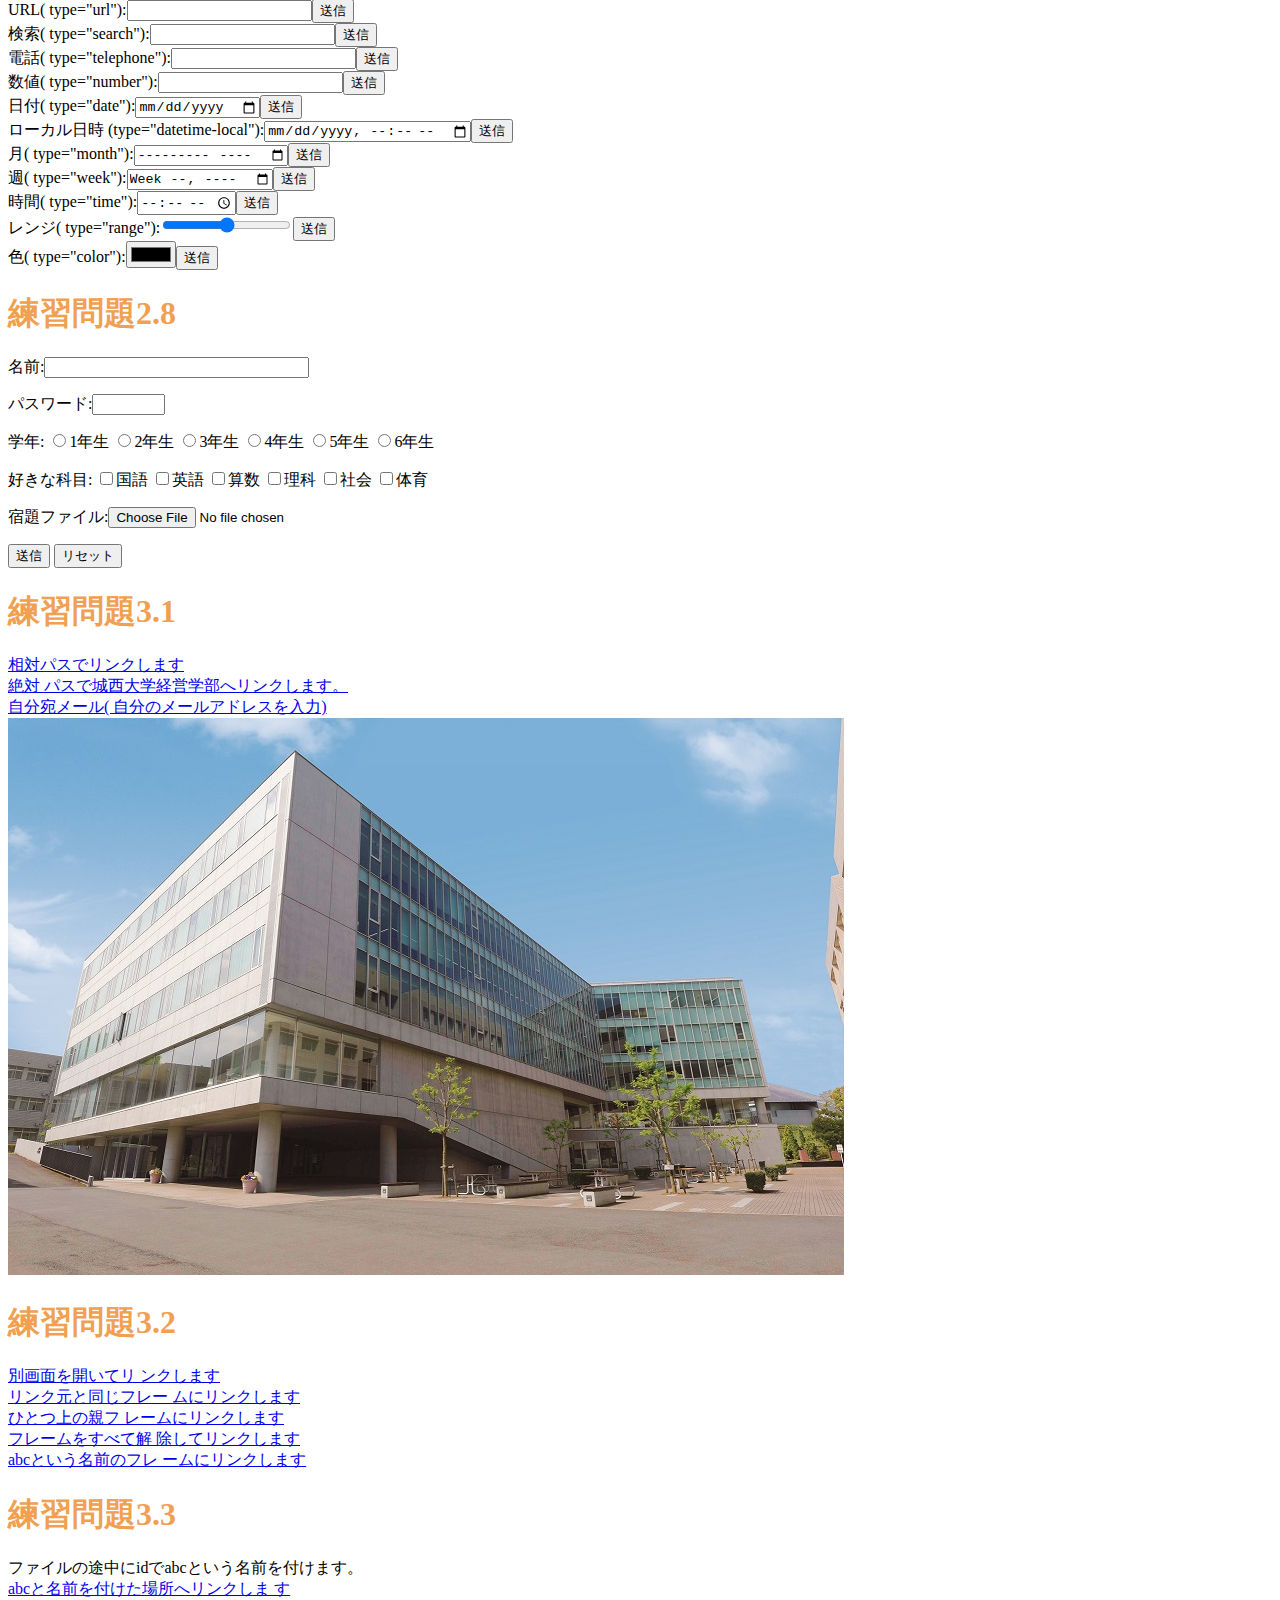
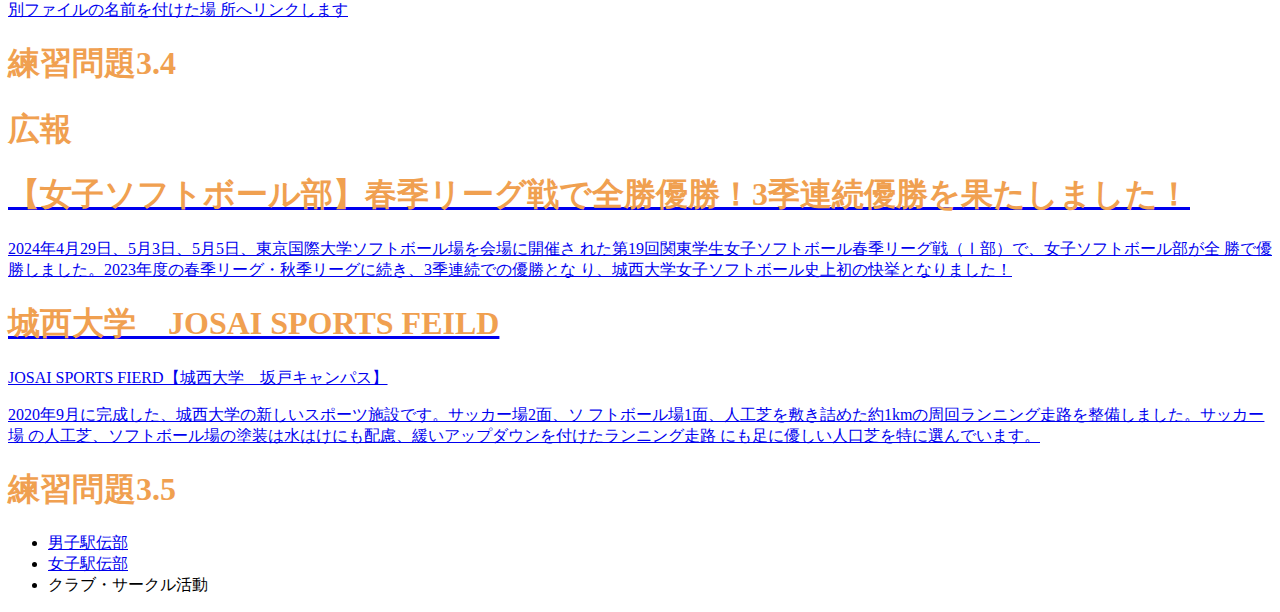
==== commit dc581b01: "Update index.html" ====
--- a/index.html
+++ b/index.html
@@ -89,7 +89,7 @@
  <strong>お寿司をどこで食べるか？その長所と短所</strong>
  </caption>
  <thead>
- <tr><th>どこで食べるか</th><th>長所</th><th>短所
+ <tr><th>どこで食べるか</th><th class="important">長所</th><th>短所
  </th></tr>
  </thead>
  <tbody>
--- a/mystyle.css
+++ b/mystyle.css
@@ -1,4 +1,7 @@
+/*h1{color:blue}*/
 /*h1{color:green}*/
 h1{color:#F0A050;}
 
 th,td{border:dashed thick black;}
+
+th.important{color:red;}
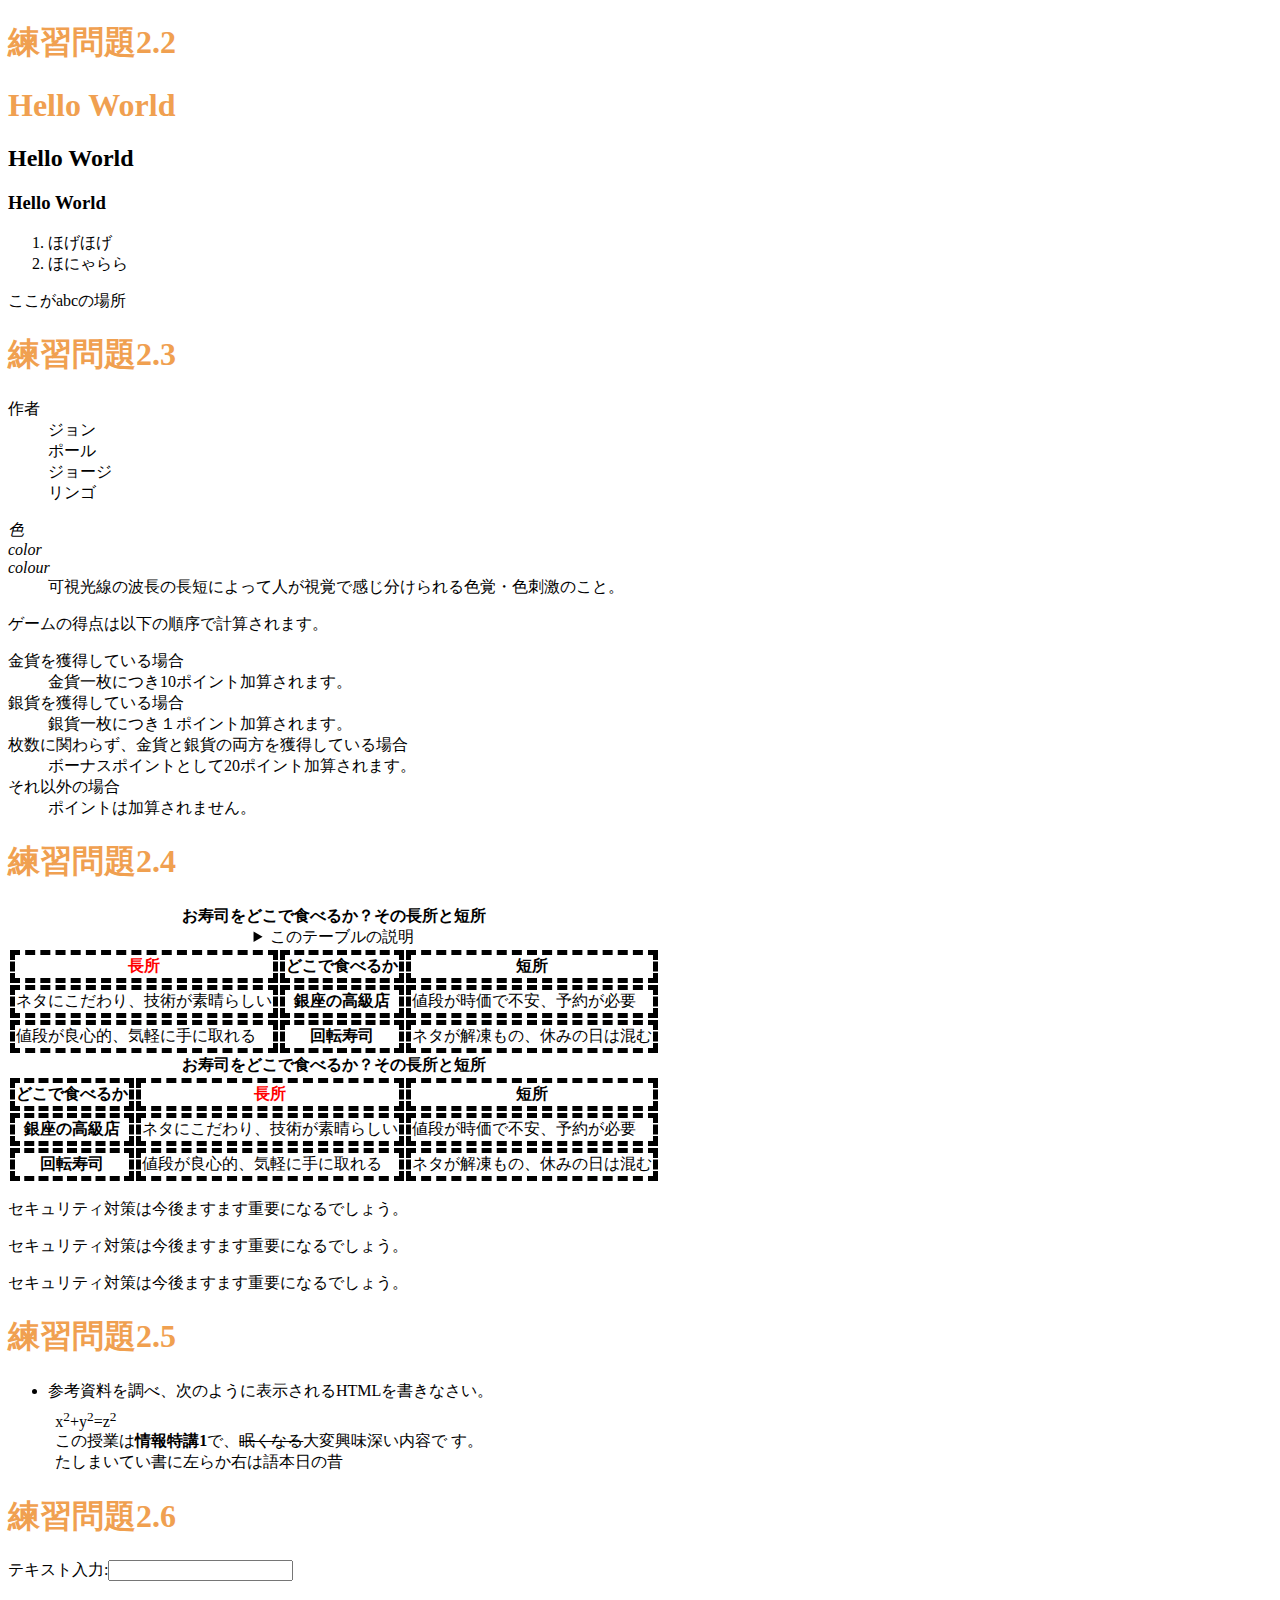
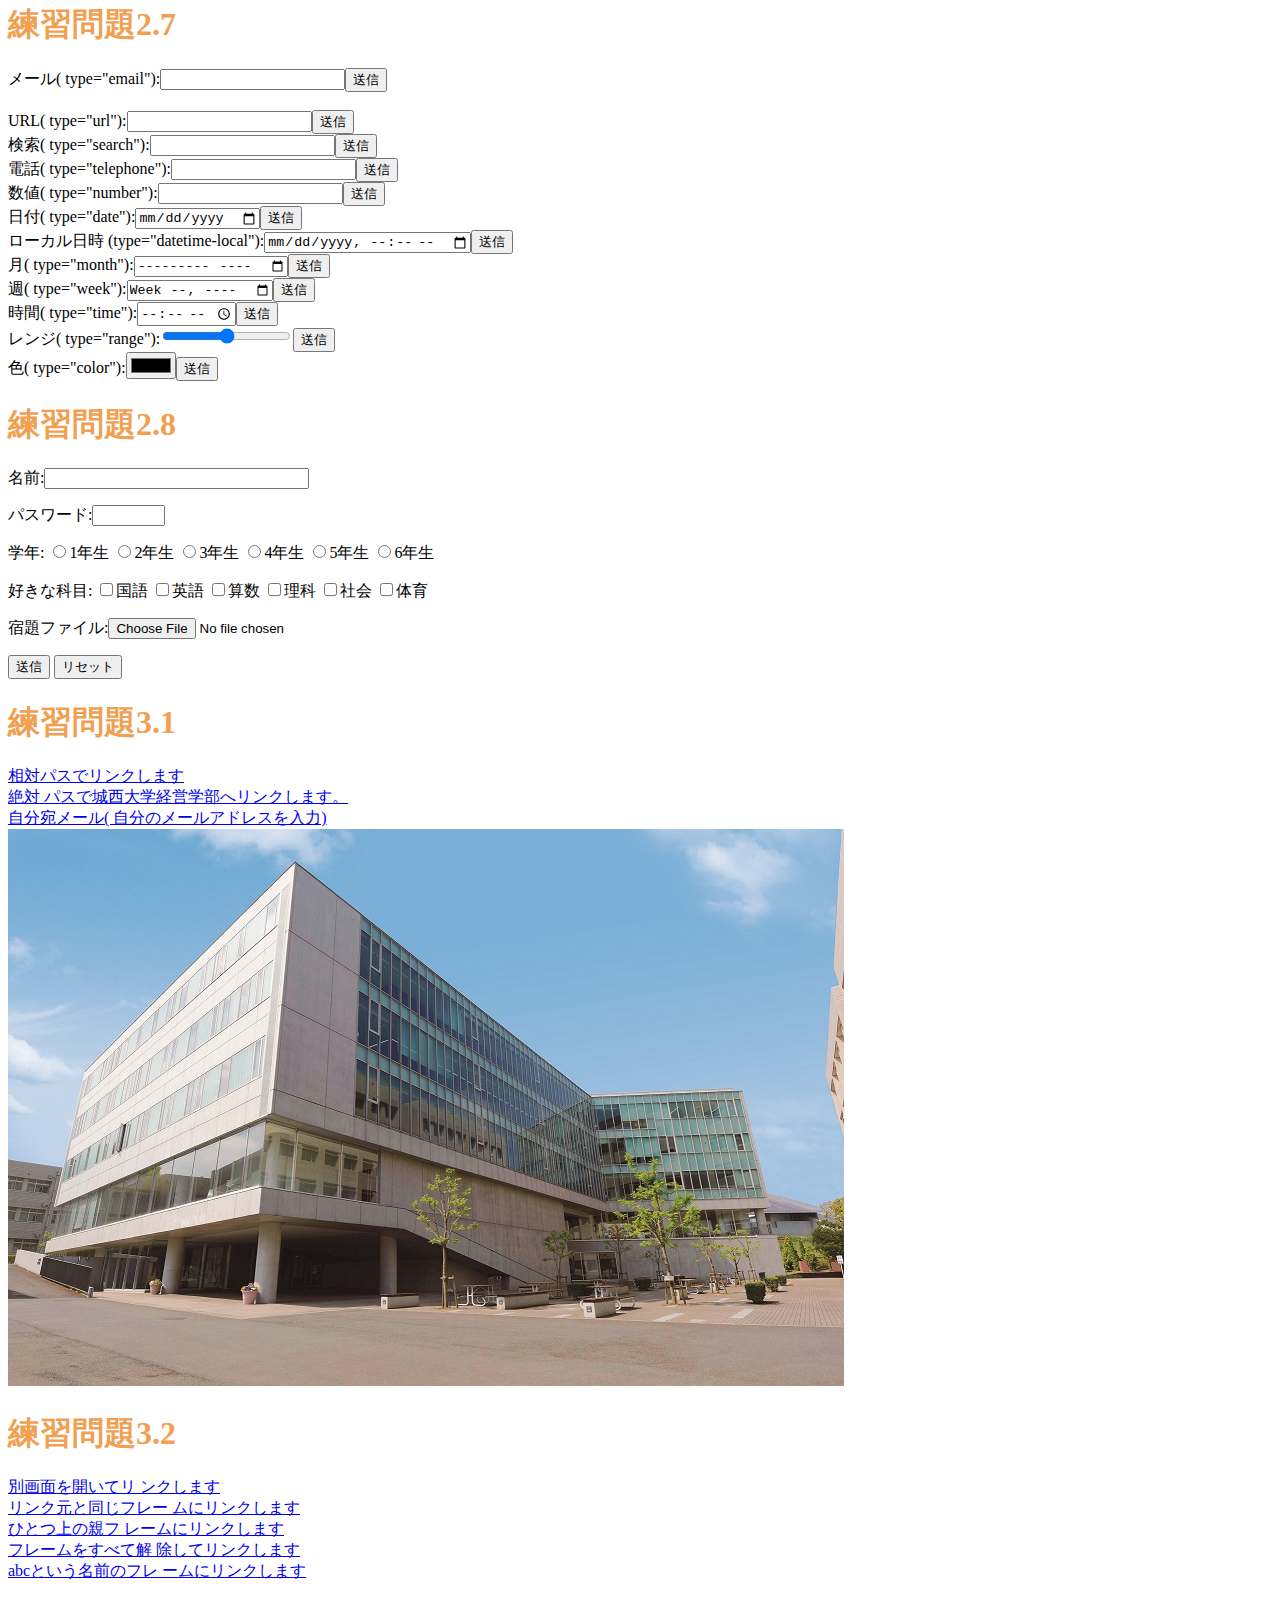
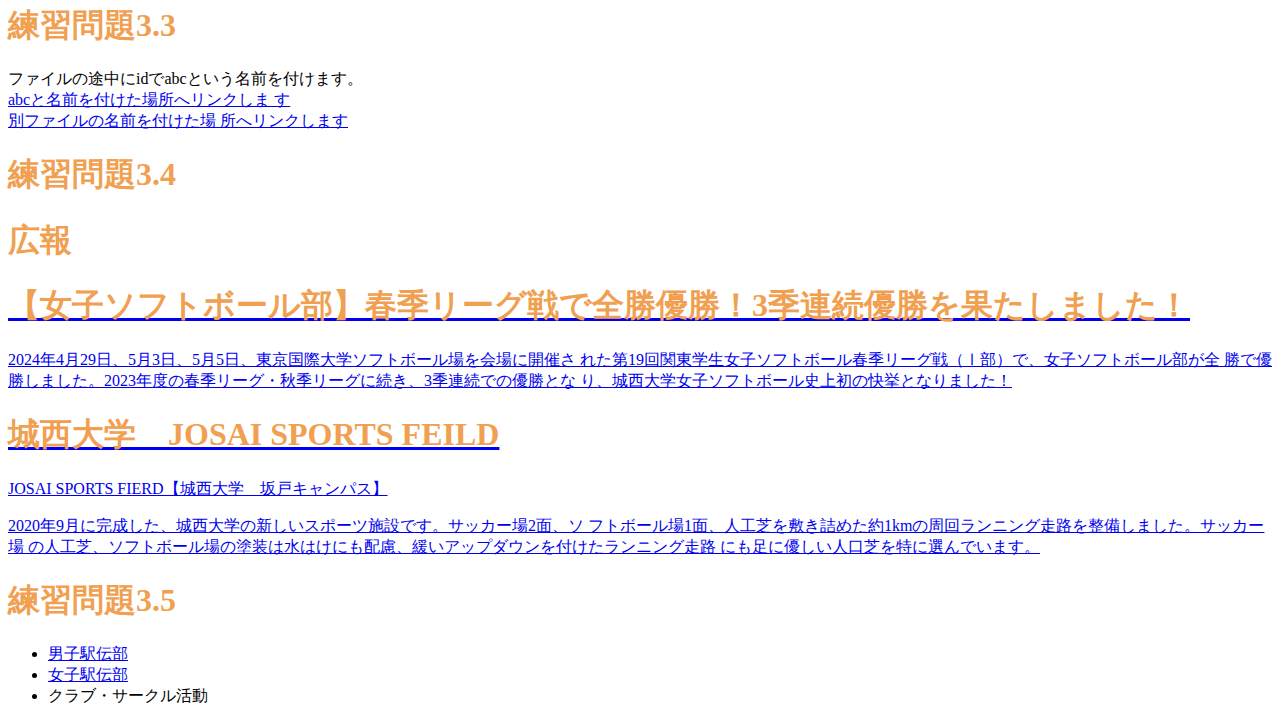
==== commit d4ea867f: "Update index.html" ====
--- a/index.html
+++ b/index.html
@@ -99,6 +99,10 @@
  </tbody>
  </table>
 
+ <p class="sample1">セキュリティ対策は今後ますます重要になるでしょう。</p>
+ <p class="sample2">セキュリティ対策は今後ますます重要になるでしょう。</p>
+ <p class="sample3">セキュリティ対策は今後ますます重要になるでしょう。</p>
+
  <h1>練習問題2.5</h1>
 
 <ul>
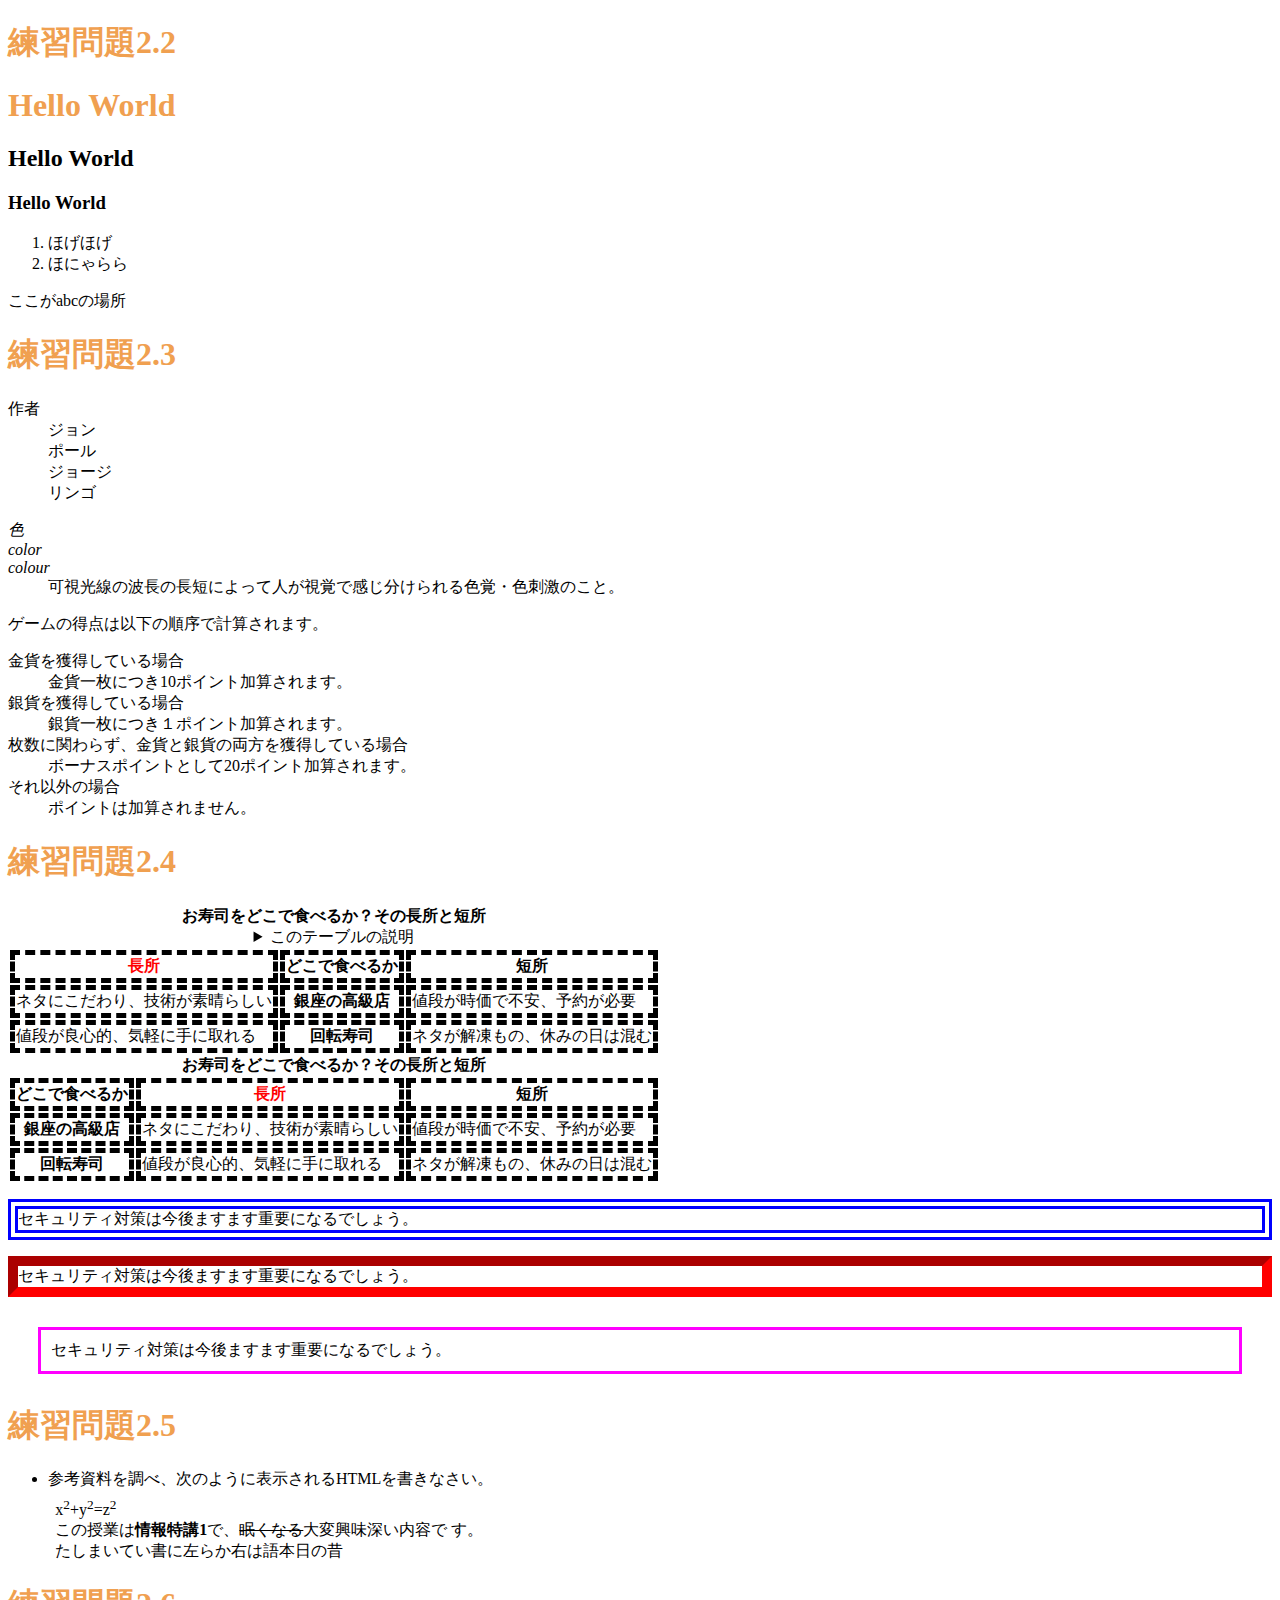
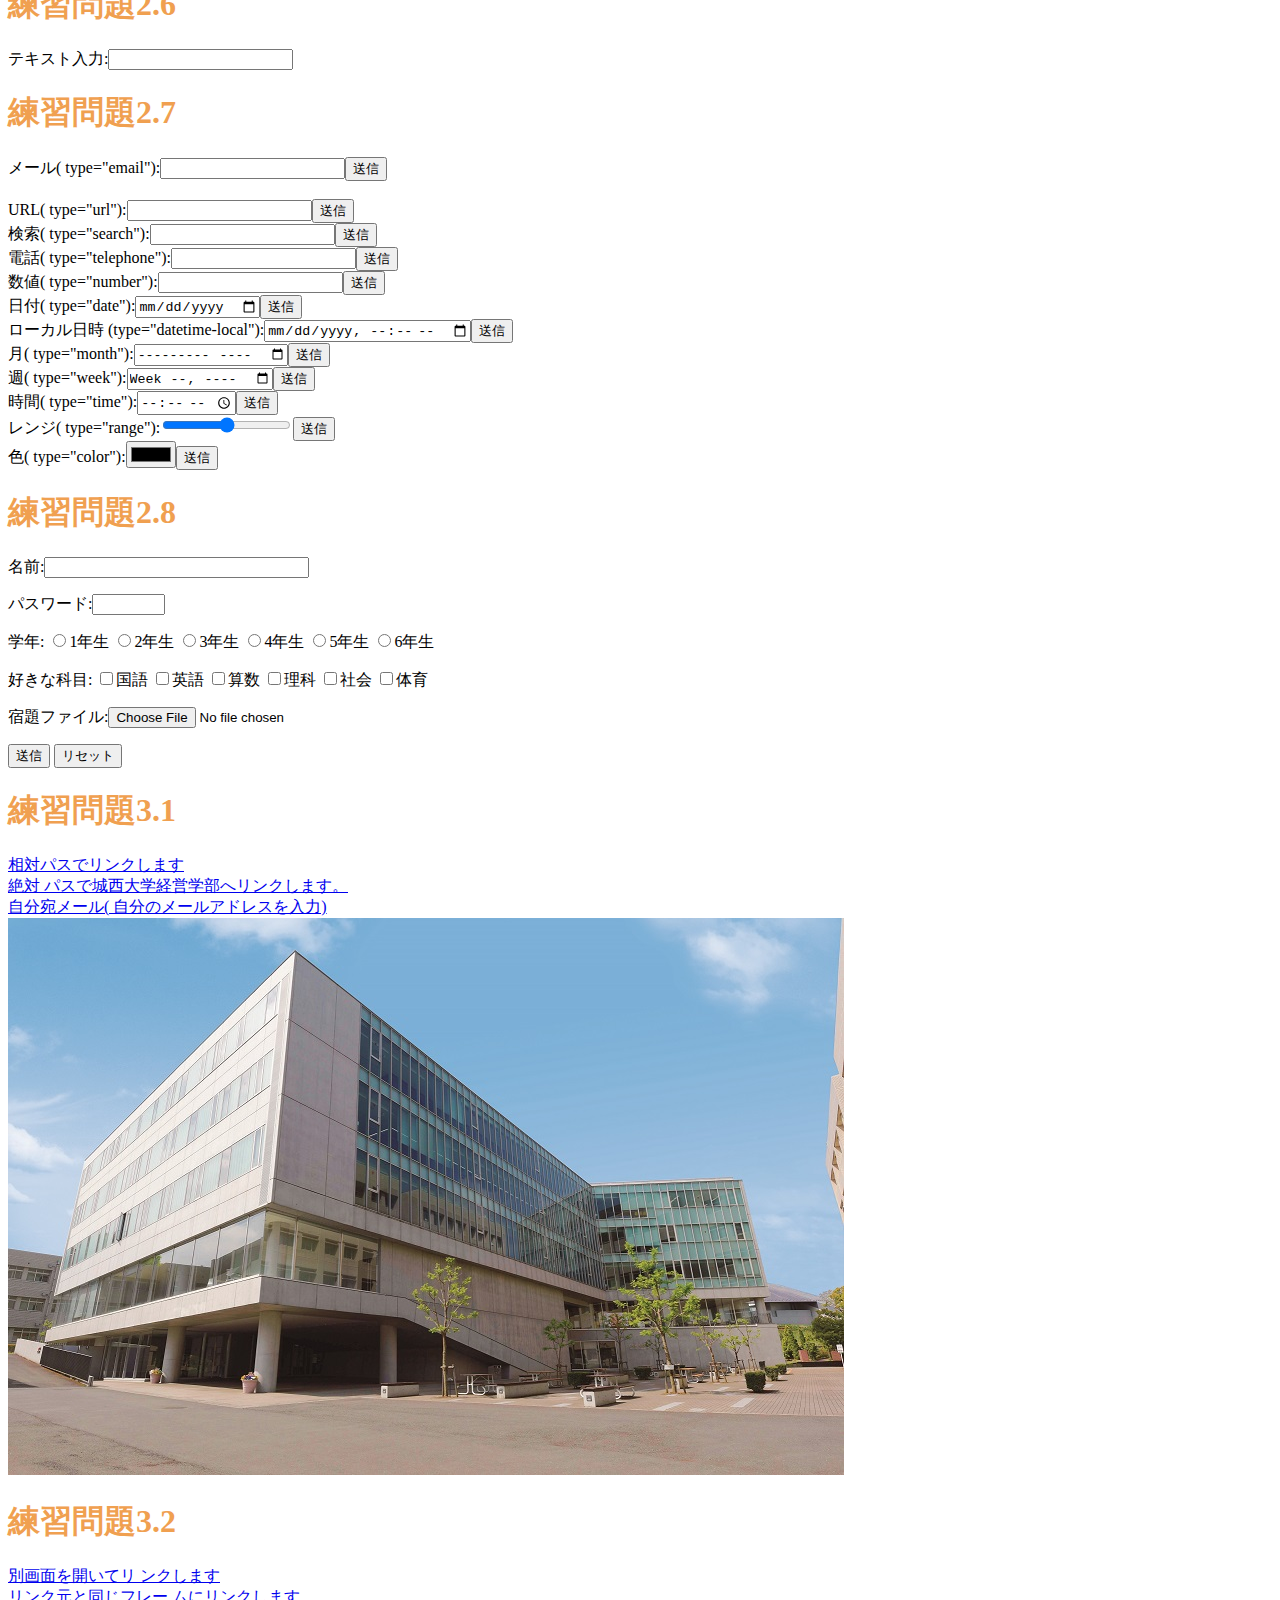
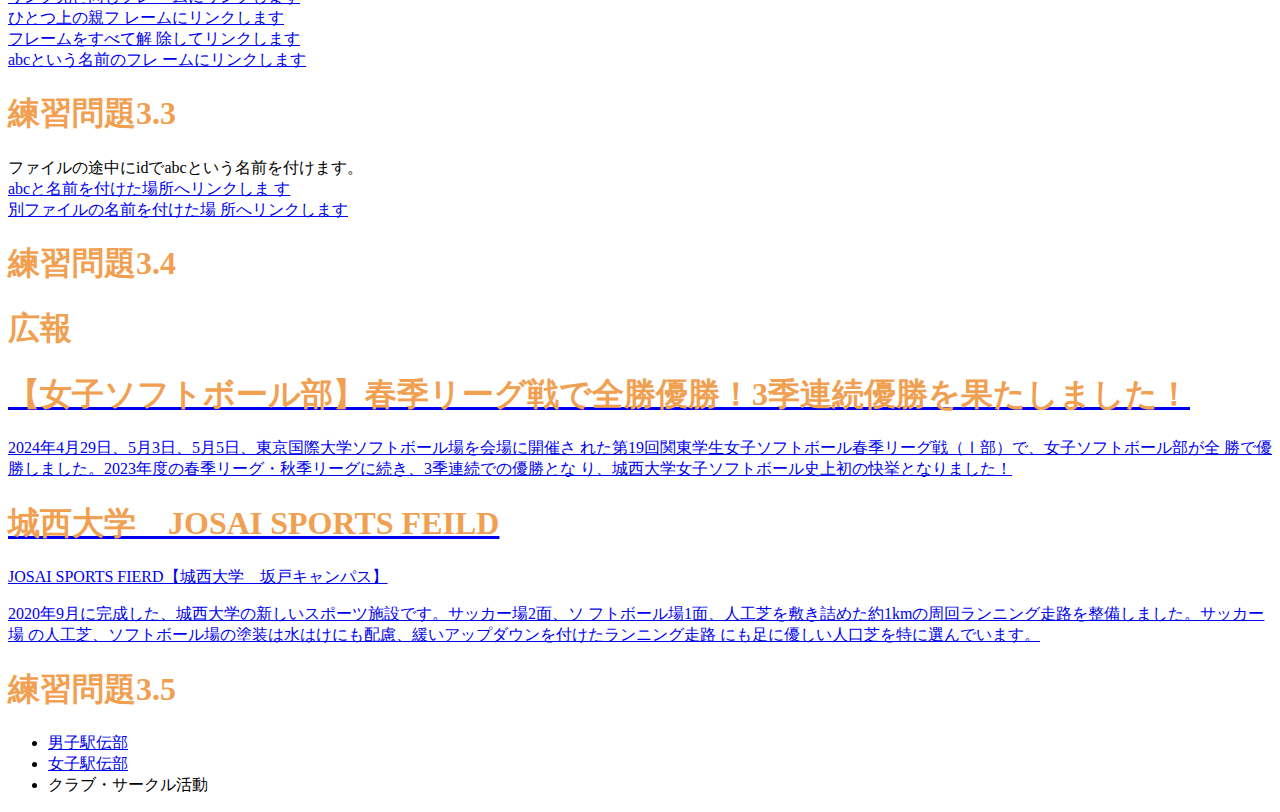
==== commit 87821b95: "Update index.html" ====
--- a/index.html
+++ b/index.html
@@ -9,6 +9,8 @@
 <title>Web開発の練習1</title>
 
 <link rel="stylesheet" href="mystyle.css"><!--この行を追加-->
+
+<script src="myjs.js"></script><!--この行を追加-->
  
 </head>
  
--- a/mystyle.css
+++ b/mystyle.css
@@ -5,3 +5,8 @@
 th,td{border:dashed thick black;}
 
 th.important{color:red;}
+
+p.sample1{border: double 10px #0000ff;}
+p.sample2{border: inset 10px #ff0000;}
+p.sample3{margin: 30px 30px;padding: 10px;border:
+medium solid #ff00ff;}
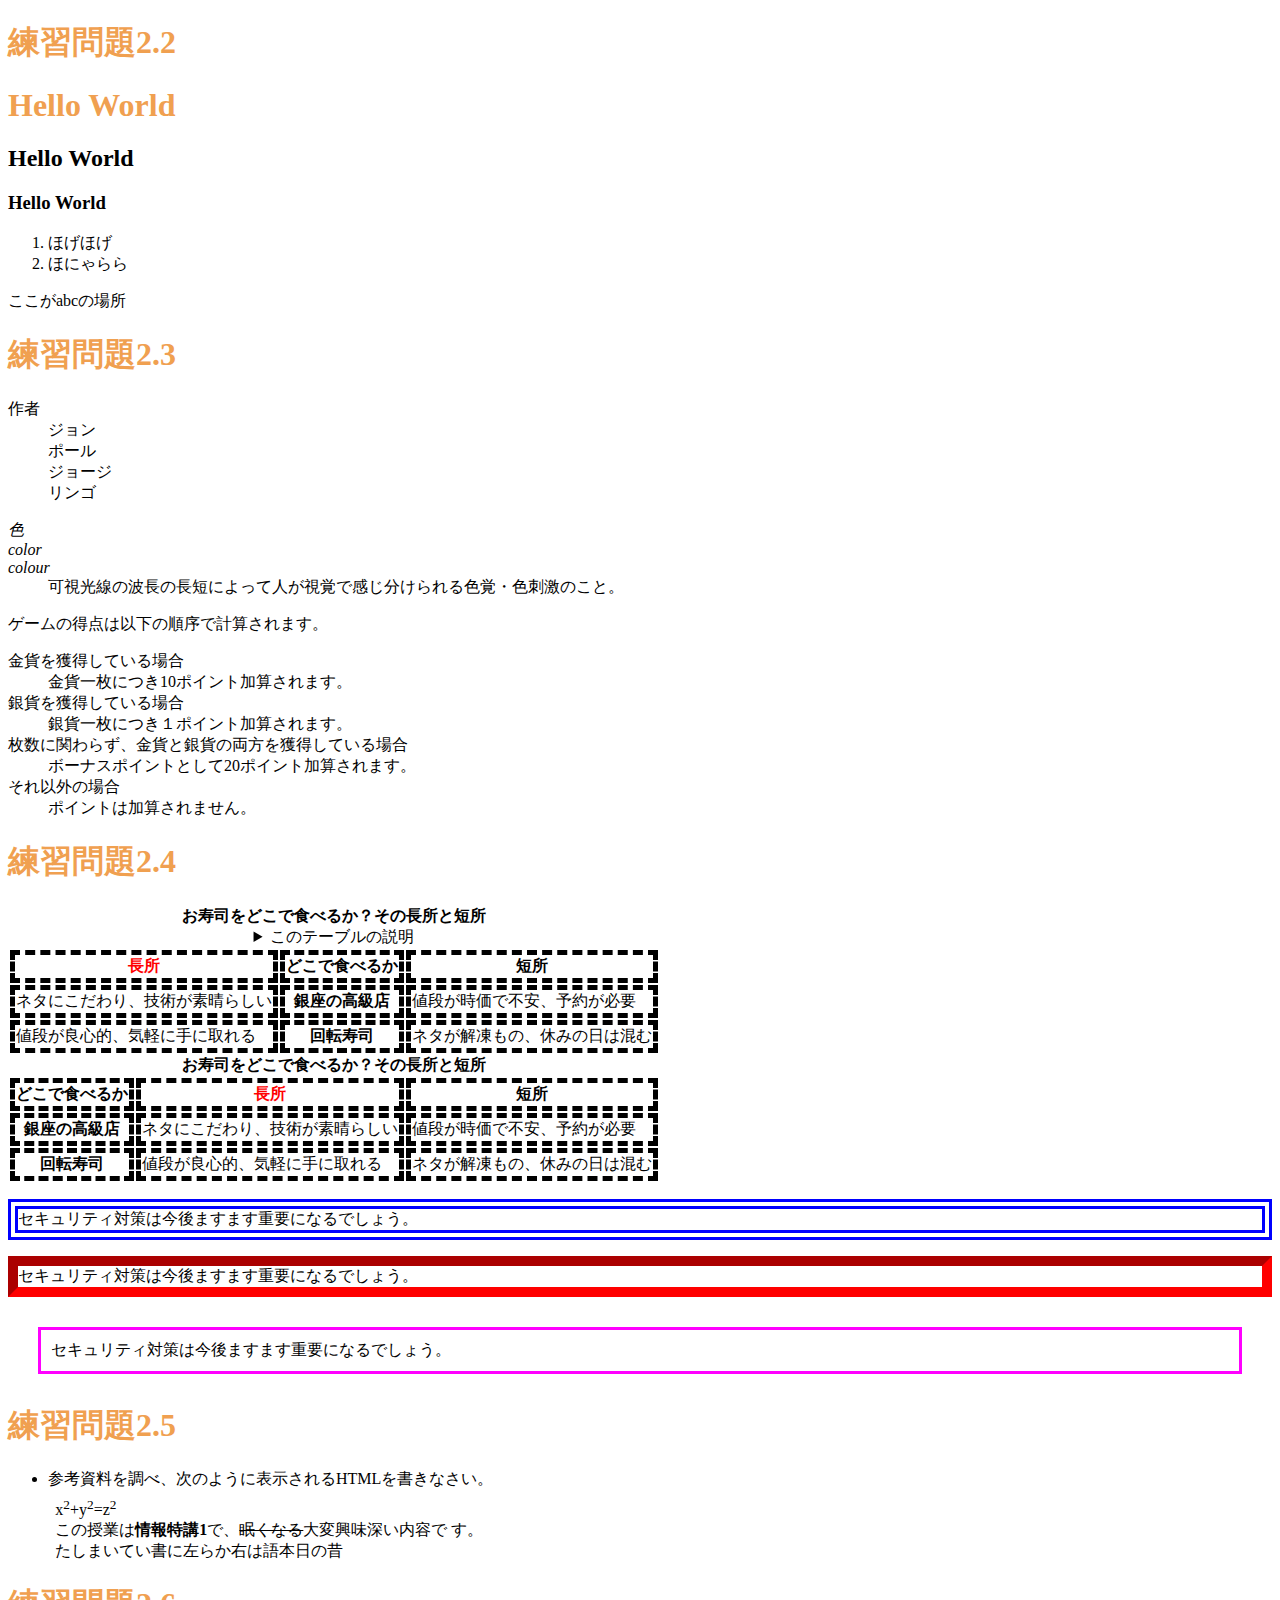
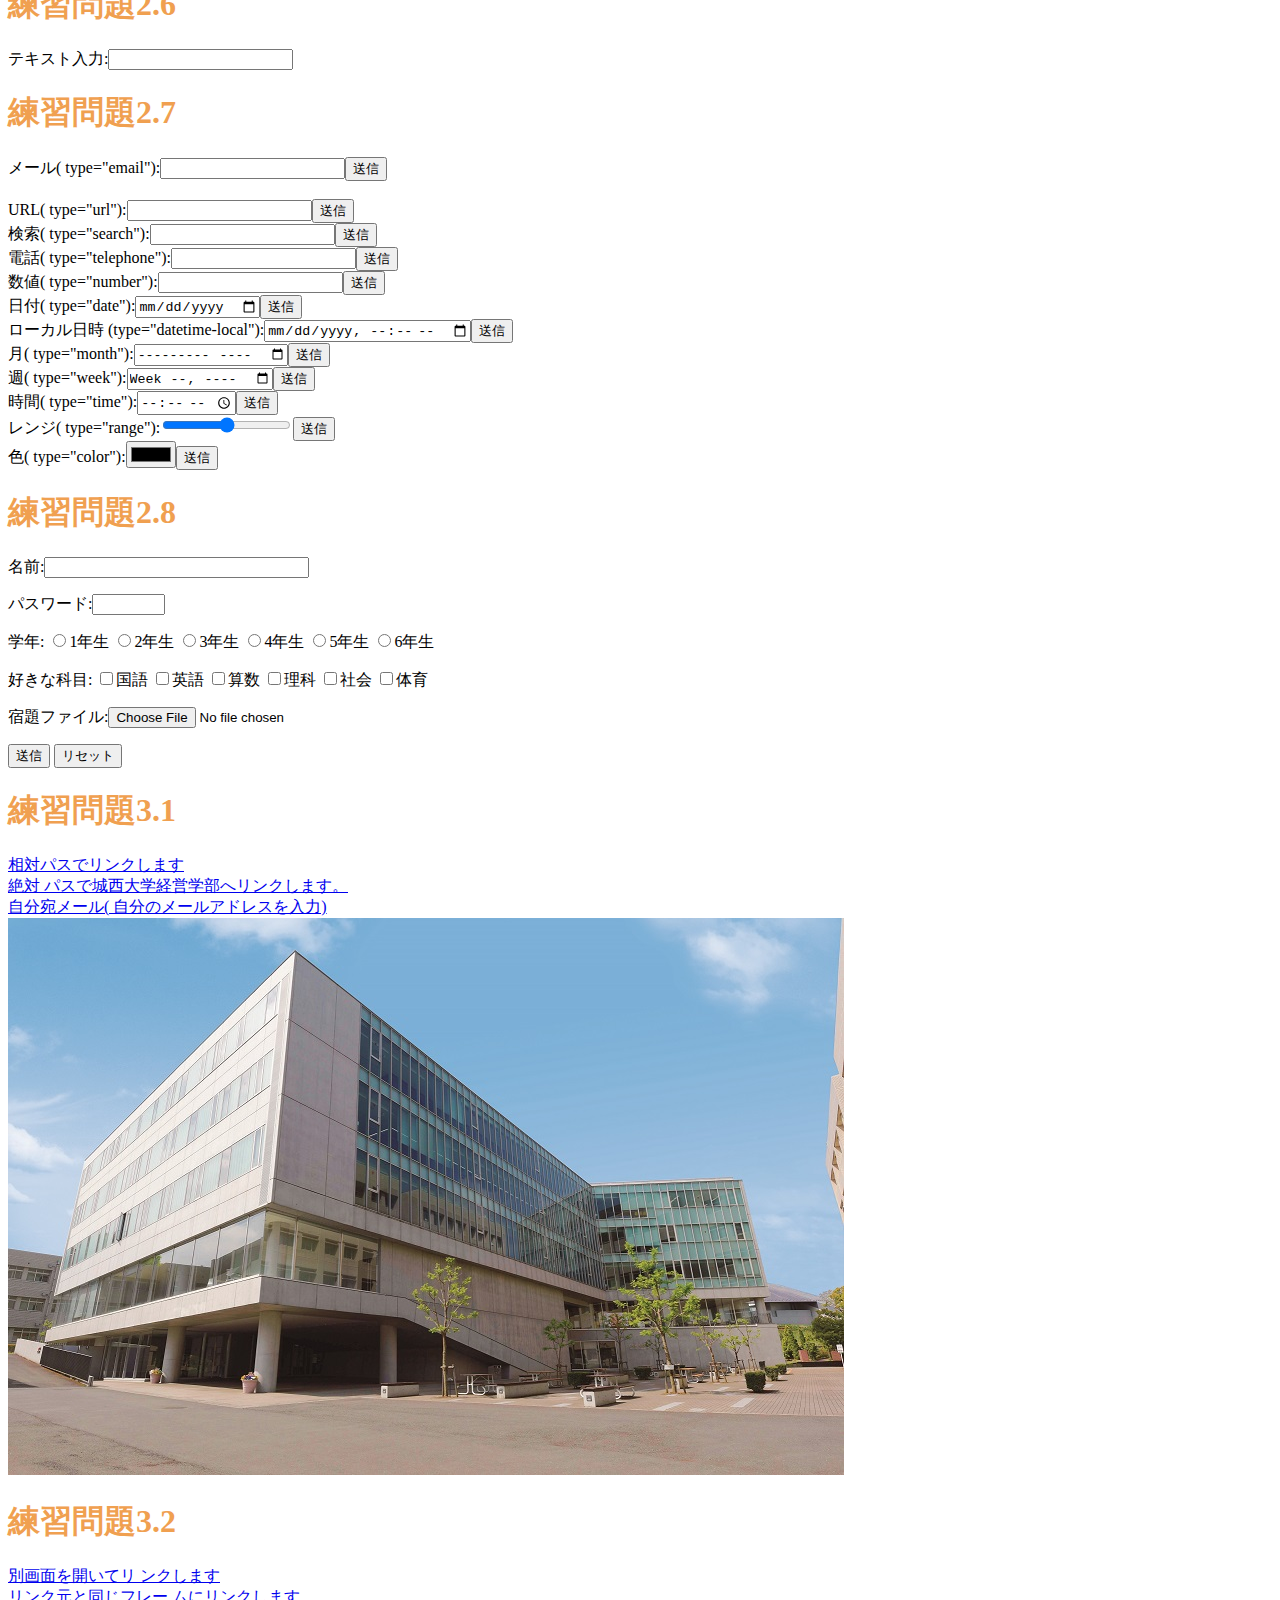
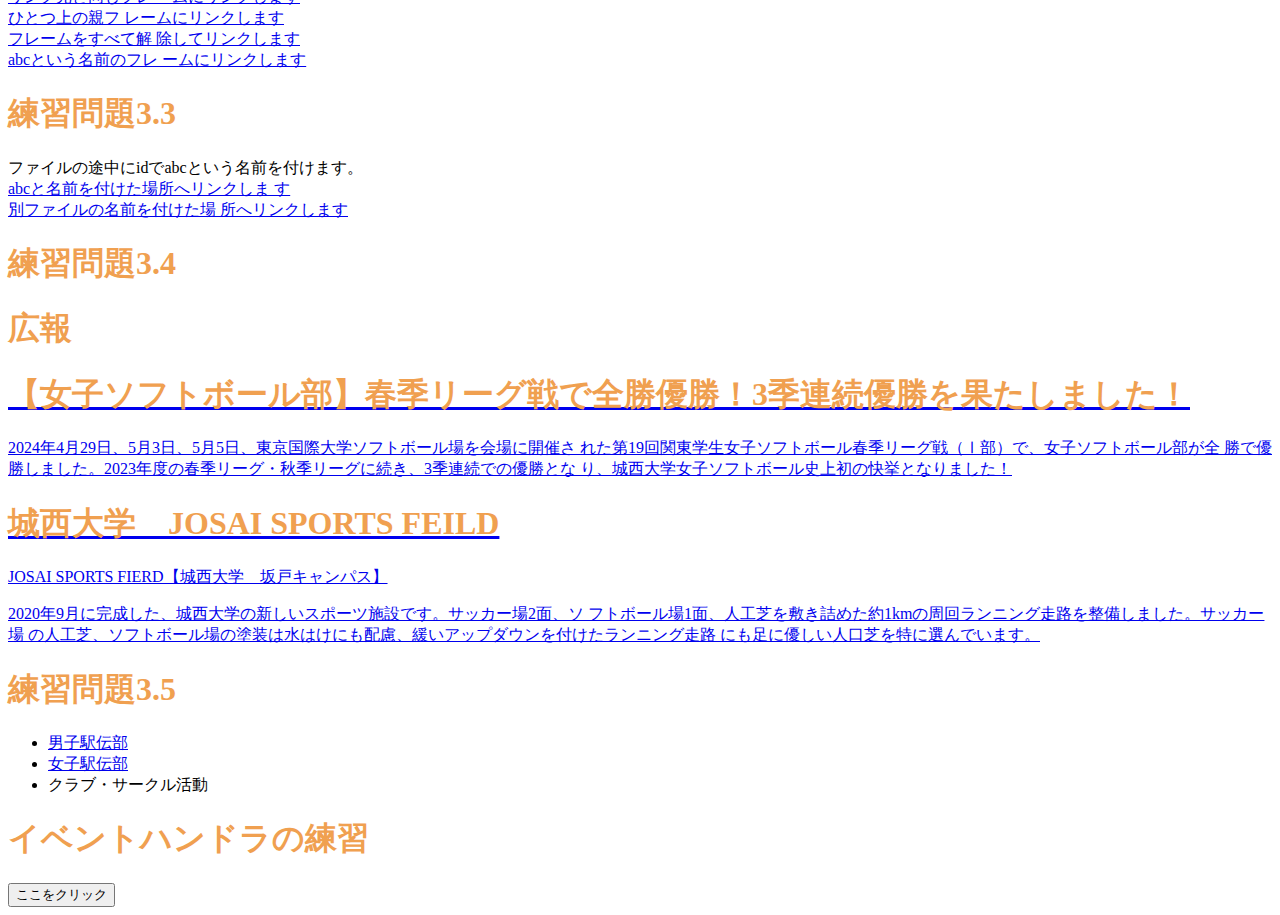
==== commit 3ade2b3b: "Update index.html" ====
--- a/index.html
+++ b/index.html
@@ -272,6 +272,12 @@
 <li><a>クラブ・サークル活動</a></li>
 </ul>
 </nav>
+
+<h1>イベントハンドラの練習</h1>
+
+<input type="button" value="ここをクリック"
+onclick="alert('Hello,Ryota!');">
+ 
 </body>
  
 </html>
